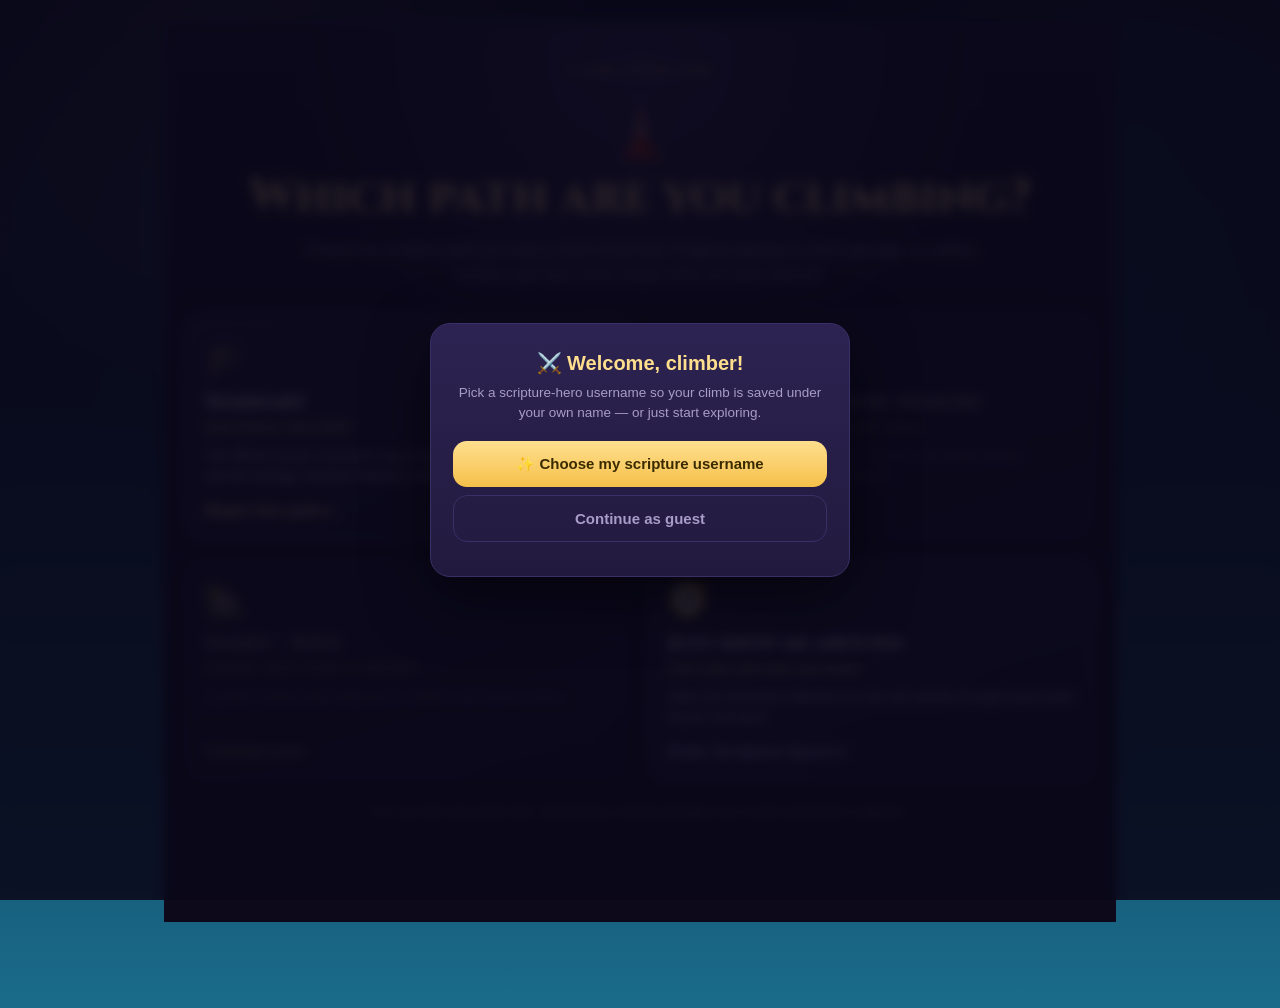
==== index.html @ 83ddb4b4 "T11: ship custom passages and endlessly growing personal towers Custom content had placeholder state" ====
<!DOCTYPE html>
<html lang="en">
<head>
<meta charset="UTF-8">
<meta name="viewport" content="width=device-width, initial-scale=1.0">
<title>Line Upon Line — Scripture Quest</title>
<link rel="preconnect" href="https://fonts.googleapis.com">
<link rel="preconnect" href="https://fonts.gstatic.com" crossorigin>
<link href="https://fonts.googleapis.com/css2?family=Cinzel:wght@600;700;800&display=swap" rel="stylesheet">
<link rel="stylesheet" href="css/01-base.css">
<link rel="stylesheet" href="css/02-towers.css">
<link rel="stylesheet" href="css/03-ceremony.css">
<link rel="stylesheet" href="css/04-pages.css">
<link rel="stylesheet" href="css/05-arena.css">
<link rel="stylesheet" href="css/06-ui-v2.css">
<link rel="stylesheet" href="css/07-arena-v2.css">
<link rel="stylesheet" href="css/08-responsive.css">
<link rel="stylesheet" href="css/09-content.css">
<link rel="stylesheet" href="css/10-custom.css">
</head>
<body>
<div class="wrap" id="app"></div>
<div class="toast" id="toast"></div>
<div class="cer" id="ceremony"></div>
<div class="cer" id="proveIt"></div>
<div class="cer" id="recallCheck"></div>
<div class="cer relic-pop" id="relicPop"></div>
<div class="cer relic-pop" id="achvPop"></div>
<div class="cer relic-pop" id="sharePop"></div>

<!-- ===========================================================
     Classic <script> tags, in dependency order. NOT ES modules:
     type="module" is CORS-blocked over file://, and this app must
     keep working when someone unzips it and double-clicks
     index.html. Revisit when it is served over HTTP (T15).

     The order below is the order this code appeared in the old
     single-file build, and it is load-bearing: 03-state.js runs
     its migrations at load, 24-boot.js calls render(). Do not
     reorder these tags without reading ROADMAP.md §7.

     Tier 00 is "depends on nothing". Within it, 00-namespace
     must still come first — the other two register onto SQ.
     =========================================================== -->
<script src="js/00-namespace.js"></script>
<script src="js/00-html.js"></script>
<script src="js/00-config.js"></script>
<script src="js/00-content.js"></script>
<script src="js/00-tower-geometry.js"></script>
<script src="js/00-custom.js"></script>
<script src="js/00-tokenize.js"></script>
<script src="js/00-verify.js"></script>
<script src="js/00-recall.js"></script>
<script src="js/00-phrases.js"></script>
<script src="data/passages.js"></script>
<script src="data/articles-of-faith.js"></script>
<script src="data/doctrinal-mastery.js"></script>
<script src="data/text-sources.js"></script>
<script src="data/text-sources-t10.js"></script>
<script src="js/01-catalog.js"></script>
<script src="js/02-relics-data.js"></script>
<script src="js/03-state.js"></script>
<script src="js/04-review.js"></script>
<script src="js/05-relics.js"></script>
<script src="js/06-helpers.js"></script>
<script src="js/07-sfx.js"></script>
<script src="js/08-fx.js"></script>
<script src="js/09-checkin.js"></script>
<script src="js/10-achievements.js"></script>
<script src="js/11-share.js"></script>
<script src="js/12-ceremony.js"></script>
<script src="js/13-shelf.js"></script>
<script src="js/14-arena.js"></script>
<script src="js/15-arena-views.js"></script>
<script src="js/16-shell.js"></script>
<script src="js/17-today.js"></script>
<script src="js/18-towers.js"></script>
<script src="js/19-library.js"></script>
<script src="js/20-text.js"></script>
<script src="js/21-highlight.js"></script>
<script src="js/22-study.js"></script>
<script src="js/23-proveit.js"></script>
<script src="js/24-custom.js"></script>
<script src="js/24-boot.js"></script>
<script src="js/25-bridge.js"></script>
<script src="js/26-recall-check.js"></script>
</body>
</html>
---- css/01-base.css ----
/* 01-base.css — tokens, reset, app shell, buttons, cards, generic components
   Verbatim from index.html lines 11-832 (T2). Order is load-bearing: the
   cascade depends on these files staying in numeric order. */

  :root{
    --indigo:#1a6b8a;
    --indigo-d:#155f7a;
    --violet:#0e7490;
    --deep:#070d1f;
    --bg:#0b2d42;
    --panel:#ffffff;
    --panel-soft:#f8fbff;
    --ink:#1e293b;
    --muted:#64748b;
    --line:#e2e8f0;
    --line-2:#bfd5df;
    --gold:#f4b942;
    --gold-2:#d97706;
    --green:#16a34a;
    --green-bg:#e7f6ec;
    --red:#dc2626;
    --red-bg:#fdeaea;
    --aqua:#22d3ee;
    --teal:#34d399;
    --shadow:0 10px 26px rgba(11,45,66,.13);
    --shadow-sm:0 2px 10px rgba(11,45,66,.07);
    --font:-apple-system,BlinkMacSystemFont,"Segoe UI",Roboto,Helvetica,Arial,sans-serif;
  }

  *{box-sizing:border-box;}
  .sr-only{
    position:absolute; width:1px; height:1px; padding:0; margin:-1px;
    overflow:hidden; clip:rect(0,0,0,0); white-space:nowrap; border:0;
  }
  html{margin:0;padding:0;-webkit-text-size-adjust:100%;}
  body{
    margin:0;
    padding:0;
    min-height:100vh;
    color:var(--ink);
    font-family:var(--font);
    line-height:1.35;
    background:linear-gradient(180deg,#070d1f 0%,#0b2d42 38%,#134e6b 70%,#1a6b8a 100%);
    overflow-x:hidden;
    -webkit-tap-highlight-color:transparent;
  }
  body::before{
    content:"";
    position:fixed;
    inset:0;
    pointer-events:none;
    z-index:-2;
    background:
      radial-gradient(circle at 18% 8%, rgba(255,255,255,.14), transparent 28%),
      radial-gradient(circle at 88% 16%, rgba(34,211,238,.14), transparent 25%),
      radial-gradient(circle at 48% 100%, rgba(244,185,66,.10), transparent 35%);
  }
  body::after{
    content:"";
    position:fixed;
    inset:0;
    pointer-events:none;
    z-index:-1;
    opacity:.12;
    background-image:
      linear-gradient(rgba(255,255,255,.30) 1px, transparent 1px),
      linear-gradient(90deg, rgba(255,255,255,.22) 1px, transparent 1px);
    background-size:34px 34px;
    mask-image:radial-gradient(circle at 50% 35%, #000, transparent 78%);
  }
  ::selection{background:var(--gold); color:#111827;}
  a{color:inherit;}

  .wrap{
    width:min(640px,100%);
    margin:0 auto;
    padding:14px 14px calc(86px + env(safe-area-inset-bottom,0px));
    position:relative;
  }

  header.top{
    position:relative;
    overflow:hidden;
    margin:0 0 12px;
    padding:18px 18px 16px;
    border:1px solid rgba(94,234,212,.26);
    border-radius:24px;
    color:#fff;
    background:
      radial-gradient(circle at 84% 8%, rgba(52,211,153,.24), transparent 34%),
      radial-gradient(circle at 12% 100%, rgba(244,185,66,.17), transparent 35%),
      linear-gradient(145deg, rgba(16,32,57,.98), rgba(7,13,31,.98));
    box-shadow:0 14px 34px rgba(0,5,20,.38);
  }
  header.top::after{
    content:"";
    position:absolute;
    right:-34px;
    bottom:-64px;
    width:170px;
    height:170px;
    border-radius:50%;
    border:24px solid rgba(255,255,255,.035);
  }
  header.top .brand{
    position:relative;
    z-index:1;
    display:flex;
    flex-direction:column;
    align-items:center;
    text-align:center;
    min-width:0;
  }
  header.top .brand small{
    color:var(--gold);
    font-size:10px;
    font-weight:950;
    letter-spacing:.16em;
    text-transform:uppercase;
  }
  header.top h1{
    margin:3px 0 0;
    color:#fff;
    font-size:clamp(30px,8vw,44px);
    line-height:1.02;
    font-weight:950;
    letter-spacing:-.03em;
    text-wrap:balance;
  }
  header.top h1::after{
    content:"Memorize, recite, and seal each verse.";
    display:block;
    max-width:400px;
    margin:7px auto 0;
    color:#aabbd8;
    font-size:12.5px;
    line-height:1.35;
    font-weight:700;
    letter-spacing:0;
  }

  .stats{
    position:relative;
    z-index:1;
    display:grid;
    grid-template-columns:repeat(3,1fr);
    gap:7px;
    margin-top:13px;
  }
  .stat{
    min-width:0;
    text-align:center;
    color:#eaf4ff;
    background:rgba(255,255,255,.075);
    border:1px solid rgba(255,255,255,.12);
    border-radius:999px;
    padding:7px 8px;
  }
  .stat .n{
    color:#fff;
    font-size:20px;
    line-height:1;
    font-weight:950;
    white-space:nowrap;
  }
  .stat .l{
    margin-top:3px;
    color:#aabbd8;
    font-size:9px;
    font-weight:900;
    line-height:1.05;
    text-transform:uppercase;
    letter-spacing:.08em;
    white-space:nowrap;
  }

  nav.tabs{
    display:flex;
    gap:8px;
    width:100%;
    margin:10px 0 14px;
    padding:6px;
    border-radius:18px;
    background:rgba(255,255,255,.94);
    border:1px solid rgba(255,255,255,.55);
    box-shadow:var(--shadow-sm);
  }
  nav.tabs button{
    appearance:none;
    border:0;
    flex:1;
    min-height:42px;
    padding:9px 12px;
    border-radius:14px;
    background:transparent;
    color:var(--muted);
    font-family:var(--font);
    font-size:14px;
    font-weight:900;
    cursor:pointer;
    transition:transform .08s, box-shadow .15s, background .15s;
  }
  nav.tabs button.active{
    color:#fff;
    background:linear-gradient(135deg,var(--indigo),var(--violet));
    box-shadow:0 4px 0 var(--indigo-d);
  }
  nav.tabs button:active{transform:translateY(2px);}

  .campaign-group{
    margin:0 0 16px;
    padding:12px;
    border-radius:22px;
    background:rgba(255,255,255,.94);
    border:1px solid rgba(255,255,255,.55);
    box-shadow:var(--shadow-sm);
  }
  .campaign-group h2{
    display:flex;
    align-items:center;
    gap:8px;
    margin:0 0 9px;
    color:var(--indigo-d);
    font-size:12px;
    font-weight:950;
    line-height:1.1;
    letter-spacing:.09em;
    text-transform:uppercase;
  }
  .campaign-group h2::before{
    content:"✦";
    color:var(--gold-2);
    font-size:14px;
  }
  .verse-grid{
    display:grid;
    grid-template-columns:repeat(auto-fill,minmax(220px,1fr));
    gap:9px;
  }
  .card{
    --level-color:#f97316;
    --level-color-soft:rgba(249,115,22,.16);
    position:relative;
    overflow:hidden;
    padding:13px 14px;
    min-height:96px;
    cursor:pointer;
    border:2.5px solid var(--level-color);
    border-radius:16px;
    background:
      linear-gradient(180deg,rgba(255,255,255,.98),rgba(255,255,255,.93)),
      radial-gradient(circle at 100% 100%,var(--level-color-soft),transparent 54%);
    box-shadow:0 2px 0 rgba(11,45,66,.05), 0 0 0 4px var(--level-color-soft);
    transition:transform .12s, border-color .12s, background .12s, box-shadow .12s;
  }
  .card.level-0,.study.level-0{--level-color:#f97316;--level-color-soft:rgba(249,115,22,.17);} /* Easy */
  .card.level-1,.study.level-1{--level-color:#facc15;--level-color-soft:rgba(250,204,21,.2);} /* Medium */
  .card.level-2,.study.level-2{--level-color:#a3e635;--level-color-soft:rgba(163,230,53,.19);} /* Hard */
  .card.level-3,.study.level-3{--level-color:#22c55e;--level-color-soft:rgba(34,197,94,.18);} /* Challenge */
  .card.level-4,.study.level-4{--level-color:#14b8a6;--level-color-soft:rgba(20,184,166,.19);} /* Impossible */
  .card.sealed-card{
    --level-color:#22d3ee;
    --level-color-soft:rgba(34,211,238,.22);
    border-color:rgba(125,249,255,.95);
    background:
      linear-gradient(120deg,rgba(255,255,255,.98) 0%,rgba(236,254,255,.98) 33%,rgba(255,255,255,.98) 47%,rgba(224,242,254,.97) 68%,rgba(255,255,255,.98) 100%);
    box-shadow:0 0 0 4px rgba(34,211,238,.15), 0 12px 28px rgba(8,145,178,.18), inset 0 0 18px rgba(255,255,255,.7);
  }
  .card::after{
    content:"";
    position:absolute;
    inset:auto -36px -46px auto;
    width:110px;
    height:110px;
    border-radius:50%;
    background:var(--level-color-soft);
  }
  .card.sealed-card::before{
    content:"";
    position:absolute;
    inset:-55% -80%;
    background:linear-gradient(115deg,transparent 42%,rgba(255,255,255,.78) 50%,transparent 58%);
    transform:translateX(-25%) rotate(8deg);
    pointer-events:none;
    animation:shineSweep 3.8s ease-in-out infinite;
    z-index:1;
  }
  @keyframes shineSweep{
    0%,55%{transform:translateX(-35%) rotate(8deg); opacity:0;}
    65%{opacity:1;}
    100%{transform:translateX(35%) rotate(8deg); opacity:0;}
  }
  .card:hover{
    transform:translateY(-2px);
    border-color:var(--level-color);
    box-shadow:0 8px 22px rgba(11,45,66,.13), 0 0 0 5px var(--level-color-soft);
  }
  .card .ref{
    position:relative;
    z-index:1;
    color:var(--ink);
    font-size:16px;
    line-height:1.12;
    font-weight:950;
    padding-right:56px;
    overflow-wrap:anywhere;
  }
  .card .theme{
    position:relative;
    z-index:1;
    margin-top:4px;
    color:var(--muted);
    font-size:12.5px;
    line-height:1.3;
    font-weight:700;
    overflow-wrap:anywhere;
  }
  .card .stage-row{
    position:relative;
    z-index:1;
    display:flex;
    gap:4px;
    margin-top:12px;
  }
  .pip{
    flex:1;
    min-width:12px;
    height:6px;
    border-radius:999px;
    background:#eef1f6;
    border:1px solid #dbe6ec;
  }
  .pip.done{background:linear-gradient(90deg,var(--level-color),color-mix(in srgb,var(--level-color) 72%,#fff)); border-color:var(--level-color); box-shadow:0 0 8px var(--level-color-soft);}
  .pip.sealed{background:linear-gradient(90deg,#67e8f9,#e0f2fe,#22d3ee); border-color:rgba(34,211,238,.75); box-shadow:0 0 10px rgba(34,211,238,.25);}
  .difficulty-badge{
    position:absolute;
    top:12px;
    right:14px;
    z-index:3;
    display:grid;
    place-items:center;
    width:34px;
    height:34px;
    border-radius:999px;
    font-size:24px;
    background:rgba(255,255,255,.76);
    border:1px solid rgba(255,255,255,.85);
    box-shadow:0 5px 14px rgba(11,45,66,.12), inset 0 1px 0 rgba(255,255,255,.75);
  }

  .popular-bookmark{
    position:absolute;
    top:-2px;
    left:14px;
    z-index:4;
    width:28px;
    height:38px;
    display:flex;
    align-items:flex-start;
    justify-content:center;
    padding-top:6px;
    font-size:16px;
    line-height:1;
    color:#3a2205;
    background:linear-gradient(180deg,#fde68a 0%,#f59e0b 92%);
    border:1px solid rgba(180,83,9,.34);
    border-top:0;
    border-radius:0 0 8px 8px;
    box-shadow:0 5px 10px rgba(180,83,9,.18), inset 0 1px 0 rgba(255,255,255,.65);
  }
  .popular-bookmark::after{
    content:"";
    position:absolute;
    left:50%;
    bottom:-1px;
    transform:translateX(-50%);
    width:0;
    height:0;
    border-left:7px solid transparent;
    border-right:7px solid transparent;
    border-bottom:7px solid rgba(255,255,255,.96);
  }
  .card.popular-card .ref{padding-left:34px;}
  .card.popular-card .theme{padding-left:34px;}
  .study-popular{
    display:inline-flex;
    align-items:center;
    gap:7px;
    width:max-content;
    max-width:100%;
    margin:2px 0 0;
    padding:7px 10px;
    border-radius:999px;
    color:#78350f;
    background:linear-gradient(180deg,#fffbeb,#fde68a);
    border:1px solid rgba(245,158,11,.45);
    box-shadow:0 3px 0 rgba(180,83,9,.24);
    font-size:11px;
    font-weight:950;
    line-height:1;
    letter-spacing:.04em;
    text-transform:uppercase;
  }
  .legend-row{
    display:flex;
    flex-wrap:wrap;
    gap:8px;
    align-items:center;
    justify-content:center;
    margin:-14px 0 18px;
  }
  .legend-pill{
    display:inline-flex;
    align-items:center;
    gap:7px;
    padding:7px 10px;
    border-radius:999px;
    background:rgba(255,255,255,.9);
    border:1px solid rgba(226,232,240,.95);
    box-shadow:0 2px 8px rgba(11,45,66,.07);
    color:var(--muted);
    font-size:11px;
    font-weight:900;
  }

  .filter-panel{
    margin:-5px 0 14px;
    padding:10px;
    border-radius:20px;
    background:rgba(255,255,255,.94);
    border:1px solid rgba(255,255,255,.6);
    box-shadow:var(--shadow-sm);
  }
  .filter-title{
    display:flex;
    align-items:center;
    justify-content:space-between;
    gap:10px;
    margin:0 0 8px;
    color:var(--indigo-d);
    font-size:12px;
    font-weight:950;
    letter-spacing:.08em;
    text-transform:uppercase;
  }
  .filter-title .count{
    color:var(--muted);
    font-size:11px;
    font-weight:900;
    letter-spacing:0;
    text-transform:none;
  }
  .filter-chips{
    display:flex;
    flex-wrap:wrap;
    gap:7px;
  }
  .filter-chip{
    appearance:none;
    border:1px solid #dbe6ec;
    border-radius:999px;
    background:#f5f9fb;
    color:#64748b;
    min-height:34px;
    padding:7px 10px;
    box-shadow:0 2px 0 #e3edf3;
    font-family:var(--font);
    font-size:12px;
    font-weight:950;
    cursor:pointer;
    transition:transform .08s, box-shadow .15s, background .15s;
  }
  .filter-chip.active{
    color:#3a2205;
    border-color:#facc15;
    background:linear-gradient(180deg,#fef3c7,#fbbf24);
    box-shadow:0 3px 0 #b45309;
  }
  .filter-chip:active{transform:translateY(2px);}
  .getting-started-note{
    margin:0 0 10px;
    padding:11px 12px;
    border-radius:16px;
    color:#075985;
    background:linear-gradient(180deg,#ecfeff,#f8fbff);
    border:1px solid rgba(34,211,238,.35);
    box-shadow:0 2px 8px rgba(11,45,66,.06);
    font-size:12.5px;
    font-weight:850;
    line-height:1.35;
  }

  .sealed-card .difficulty-badge{
    background:linear-gradient(135deg,#fff7ed,#e0f2fe 52%,#ffffff);
    box-shadow:0 0 16px rgba(34,211,238,.35), inset 0 1px 0 rgba(255,255,255,.95);
  }
  .card .seal-tag{
    position:relative;
    z-index:2;
    display:inline-flex;
    width:max-content;
    margin-top:9px;
    padding:4px 8px;
    color:#075985;
    background:linear-gradient(90deg,#ecfeff,#ffffff,#cffafe);
    border:1px solid rgba(34,211,238,.65);
    border-radius:999px;
    font-size:9px;
    font-weight:950;
    line-height:1;
    letter-spacing:.08em;
    text-transform:uppercase;
    box-shadow:0 0 12px rgba(34,211,238,.2);
  }

  .study{
    --level-color:#f97316;
    --level-color-soft:rgba(249,115,22,.16);
    position:relative;
    overflow:hidden;
    padding:14px;
    border-radius:22px;
    background:
      linear-gradient(180deg,rgba(255,255,255,.97),rgba(248,251,255,.96)),
      radial-gradient(circle at 100% 0%,var(--level-color-soft),transparent 48%);
    border:2.5px solid var(--level-color);
    box-shadow:var(--shadow), 0 0 0 5px var(--level-color-soft);
  }
  .study::before{
    content:"";
    position:absolute;
    inset:0;
    pointer-events:none;
    background:
      radial-gradient(circle at 90% 0%, rgba(34,211,238,.12), transparent 34%),
      radial-gradient(circle at 0% 100%, rgba(244,185,66,.10), transparent 32%);
  }
  .study > *{position:relative; z-index:1;}
  .study-head{
    display:flex;
    flex-direction:column;
    gap:7px;
    align-items:flex-start;
    margin-bottom:10px;
  }
  .study-head .ref{
    color:#fff;
    background:linear-gradient(135deg,var(--indigo),var(--violet));
    border-radius:16px;
    padding:10px 13px;
    box-shadow:0 4px 0 var(--indigo-d);
    font-size:22px;
    font-weight:950;
    line-height:1.05;
    overflow-wrap:anywhere;
    max-width:100%;
  }
  .study-head .theme{
    width:100%;
    color:var(--muted);
    background:#f1f7fa;
    border:1px solid #dbeaf0;
    border-radius:14px;
    padding:8px 10px;
    font-size:12.5px;
    font-weight:800;
    line-height:1.32;
    overflow-wrap:anywhere;
  }
  .stage-label{
    width:max-content;
    max-width:100%;
    margin:12px auto 10px;
    padding:7px 12px;
    color:#3a2205;
    background:linear-gradient(180deg,#fbbf24,#f59e0b);
    border-radius:999px;
    box-shadow:0 3px 0 #b45309;
    font-size:10px;
    font-weight:950;
    line-height:1;
    letter-spacing:.12em;
    text-align:center;
    text-transform:uppercase;
    overflow-wrap:anywhere;
    display:flex;
    align-items:center;
    justify-content:center;
    gap:7px;
  }
  .stage-label .emoji{
    font-size:17px;
    line-height:1;
    filter:drop-shadow(0 1px 0 rgba(255,255,255,.55));
  }
  .difficulty-strip{
    display:grid;
    grid-template-columns:repeat(5,1fr);
    gap:5px;
    margin:0 0 12px;
  }
  .difficulty-chip{
    display:flex;
    align-items:center;
    justify-content:center;
    gap:4px;
    min-width:0;
    padding:5px 4px;
    border:1px solid #dbe6ec;
    border-radius:999px;
    background:#f5f9fb;
    color:#7a8797;
    font-size:10px;
    font-weight:950;
    line-height:1;
    white-space:nowrap;
    box-shadow:0 2px 0 #e3edf3;
  }
  .difficulty-chip.current{
    color:#063548;
    background:linear-gradient(180deg,#d9f99d,#86efac);
    border-color:#86efac;
    box-shadow:0 3px 0 #16a34a;
  }
  .difficulty-chip.done{
    color:#5f3c00;
    background:linear-gradient(180deg,#fef3c7,#fde68a);
    border-color:#facc15;
  }
  .difficulty-chip .label{overflow:hidden;text-overflow:ellipsis;}
  .verse-text{
    display:block;
    width:100%;
    max-width:100%;
    min-height:158px;
    padding:20px 14px;
    color:var(--ink);
    background:linear-gradient(180deg,#fff,#f8fbff);
    border:2px solid var(--line);
    border-radius:18px;
    box-shadow:inset 0 1px 0 rgba(255,255,255,.85);
    font-size:clamp(19px,4.7vw,27px);
    font-weight:750;
    line-height:1.68;
    text-align:center;
    overflow-wrap:anywhere;
    word-break:normal;
    hyphens:auto;
  }
  .verse-text .w{
    display:inline;
    margin:0 2px;
    cursor:pointer;
    border-bottom:1px solid transparent;
    overflow-wrap:anywhere;
  }
  .verse-text .w.blank{
    color:transparent;
    background:linear-gradient(90deg,#bfd5df,#dcecf2);
    border-radius:5px;
    padding:0 .14em;
    user-select:none;
    box-decoration-break:clone;
    -webkit-box-decoration-break:clone;
  }
  .verse-text .w.blank:hover{background:linear-gradient(90deg,var(--gold),#fde68a);}
  .verse-text .w.letter{color:var(--indigo-d); font-weight:950; letter-spacing:.04em;}
  .verse-text .w.revealed{color:var(--red); font-weight:950;}
  .verse-text .w.hlc{
    color:#171717;
    border-radius:5px; padding:0 .14em; box-decoration-break:clone; -webkit-box-decoration-break:clone;
  }
  .verse-text.hl-off .w.hlc{ background:transparent !important; }
  .verse-text sup.vnum{
    font-size:.55em; font-weight:900; color:var(--indigo-d); margin-right:1px; opacity:.75;
  }
  .hl-toolbar{display:flex; flex-wrap:wrap; justify-content:center; gap:8px; margin-top:10px;}
  .hl-toggle.active{background:linear-gradient(180deg,#fde68a,#fbbf24); border-color:#d97706; color:#7c2d12;}
  .hl-hint{margin-top:6px; text-align:center; font-size:11px; font-weight:800; color:var(--muted);}
  .hl-legend{display:flex;flex-wrap:wrap;justify-content:center;gap:6px;margin:8px auto 12px;max-width:560px;}
  .hl-key{display:inline-flex;align-items:center;gap:5px;padding:5px 8px;border-radius:999px;background:#fff;border:1px solid #e2e8f0;color:#475569;font-size:9.5px;font-weight:900;line-height:1;}
  .hl-swatch{width:12px;height:12px;border-radius:4px;border:1px solid rgba(30,41,59,.12);}
  .recite-peek{
    margin:10px auto 16px; max-width:420px; max-height:280px; overflow-y:auto;
    padding:14px 16px; border-radius:14px; text-align:left;
    background:rgba(255,255,255,.06); border:1px solid rgba(255,255,255,.14);
    font-family:Georgia,"Times New Roman",serif; font-size:14.5px; line-height:1.6; color:#f2eefc;
  }
  .recite-peek sup.vnum{font-size:.6em; font-weight:900; color:#fde68a; margin-right:1px; opacity:.85;}

  .stage-progress{
    display:flex;
    justify-content:center;
    gap:5px;
    width:100%;
    margin:14px 0 0;
  }
  .stage-dot{
    flex:1;
    max-width:72px;
    height:7px;
    border-radius:999px;
    background:#eef1f6;
    border:1px solid #dbe6ec;
  }
  .stage-dot.done{background:linear-gradient(90deg,var(--gold),#f59e0b); border-color:#facc15;}
  .stage-dot.current{background:linear-gradient(90deg,var(--teal),var(--aqua)); border-color:rgba(34,211,238,.65); box-shadow:0 0 10px rgba(34,211,238,.35);}

  .controls{
    display:grid;
    grid-template-columns:1fr 1fr;
    gap:8px;
    margin-top:14px;
  }
  button.btn{
    appearance:none;
    width:100%;
    min-height:48px;
    padding:12px 13px;
    border:0;
    border-radius:14px;
    background:#e0f2f7;
    color:var(--indigo-d);
    box-shadow:0 3px 0 #b8dce8;
    font-family:var(--font);
    font-size:14px;
    font-weight:900;
    line-height:1.1;
    cursor:pointer;
    transition:transform .08s, opacity .15s, box-shadow .15s, background .15s;
  }
  button.btn:active{transform:translateY(2px); box-shadow:0 1px 0 #b8dce8;}
  button.btn.primary{
    grid-column:1 / -1;
    color:#3a2205;
    background:linear-gradient(180deg,#fbbf24,#f59e0b);
    box-shadow:0 4px 0 #b45309;
  }
  button.btn.primary:active{box-shadow:0 2px 0 #b45309;}
  button.btn.ghost{
    color:var(--muted);
    background:#f1f5f9;
    box-shadow:0 3px 0 #d5dee8;
  }
  button.btn:disabled{opacity:.38; cursor:default; transform:none;}

  .nav-verse{
    display:flex;
    justify-content:space-between;
    gap:10px;
    margin-top:14px;
    color:var(--muted);
    font-size:13px;
    font-weight:850;
  }
  .nav-verse span{
    min-width:0;
    cursor:pointer;
    padding:9px 4px;
    overflow-wrap:anywhere;
  }
  .nav-verse span:hover{color:var(--indigo-d);}

  textarea.edit{
    width:100%;
    min-height:120px;
    margin-top:12px;
    resize:vertical;
    padding:12px;
    color:var(--ink);
    background:#fff;
    border:2px solid var(--line);
    border-radius:14px;
    font-family:var(--font);
    font-size:15px;
    font-weight:650;
    line-height:1.45;
  }
  .edit-row{display:flex; gap:8px; justify-content:flex-end; flex-wrap:wrap; margin-top:8px;}
  .empty{text-align:center; color:#cdddff; padding:40px 0; font-style:italic;}
  footer.hint{
    max-width:560px;
    margin:14px auto 0;
    padding:10px 12px;
    color:#cdddff;
    background:rgba(7,13,31,.42);
    border:1px solid rgba(255,255,255,.08);
    border-radius:16px;
    text-align:center;
    font-size:12px;
    font-weight:700;
    line-height:1.35;
  }

  @media (min-width:720px){
    .wrap{width:min(980px,100%); padding-top:22px;}
    header.top{display:flex; align-items:center; justify-content:space-between; gap:18px; padding:20px 22px;}
    header.top .brand{align-items:flex-start; text-align:left;}
    header.top h1::after{margin-left:0; margin-right:0;}
    .stats{width:330px; margin-top:0; flex-shrink:0;}
    .verse-grid{grid-template-columns:repeat(auto-fill,minmax(240px,1fr));}
    .study{padding:20px;}
    .study-head{flex-direction:row; align-items:center; justify-content:space-between;}
    .study-head .theme{width:auto; text-align:right; max-width:52%;}
    .controls{display:flex; justify-content:center; flex-wrap:wrap;}
    button.btn{width:auto; min-width:138px;}
    button.btn.primary{grid-column:auto; min-width:230px;}
  }

  @media (max-width:430px){
    .wrap{padding-left:10px; padding-right:10px;}
    header.top{border-radius:21px; padding:17px 14px 15px;}
    .stat{padding-left:5px; padding-right:5px;}
    .stat .n{font-size:18px;}
    .stat .l{font-size:8px; letter-spacing:.05em;}
    .campaign-group{padding:10px;}
    .verse-grid{grid-template-columns:1fr;}
    .card .ref{padding-right:48px;}
    .difficulty-badge{top:10px; right:12px; width:32px; height:32px; font-size:22px;}
    .popular-bookmark{left:12px; width:26px; height:36px; font-size:15px;}
    .study{padding:12px; border-radius:20px;}
    .study-head .ref{font-size:20px;}
    .verse-text{min-height:130px; padding:17px 10px; line-height:1.62;}
    .controls{grid-template-columns:1fr;}
    button.btn.primary{grid-column:auto;}
  }
---- css/02-towers.css ----
/* 02-towers.css — towers, relics, today, review system; hero segue; relics on the tower
   Verbatim from index.html lines 833-1394 (T2). Order is load-bearing: the
   cascade depends on these files staying in numeric order. */
/* =========================================================
   NEW: towers, relics, today, review system
   ========================================================= */
  .display{font-family:"Cinzel",Georgia,serif; letter-spacing:.02em;}
  header.top h1{font-family:"Cinzel",Georgia,serif; letter-spacing:.01em;}
  nav.tabs button{font-size:13px; padding:9px 6px;}

  /* ---- relic component ---- */
  .relic{
    --rsz:72px; --trim:#b0763b; --trimglow:rgba(176,118,59,.4);
    position:relative;
    width:var(--rsz); height:var(--rsz);
    flex-shrink:0;
    border-radius:18%;
    background:
      radial-gradient(circle at 50% 38%, rgba(255,255,255,.10), rgba(255,255,255,0) 62%),
      linear-gradient(160deg, #0d2436, #071628);
    border:2px solid var(--trim);
    box-shadow:0 0 0 3px rgba(255,255,255,.04), inset 0 0 14px rgba(0,0,0,.5);
  }
  .rl-base,.rl-shard{position:absolute; inset:0; border-radius:inherit; overflow:hidden;}
  .rl-art{
    position:absolute; inset:0;
    display:grid; place-items:center;
  }
  .rl-emoji{font-size:calc(var(--rsz)*.56); line-height:1; filter:drop-shadow(0 2px 3px rgba(0,0,0,.45));}
  .rl-art img{width:88%; height:88%; object-fit:contain;}
  .relic .rl-art img{display:none;}                 /* emoji mode default */
  .relic.img-mode .rl-art img{display:block;}
  .relic.img-mode .rl-art .rl-emoji{display:none;}
  .relic.img-mode.no-img .rl-art img{display:none;}
  .relic.img-mode.no-img .rl-art .rl-emoji{display:inline;}
  .rl-base .rl-art{filter:brightness(0) opacity(.8);}          /* the silhouette */
  .rl-shard{opacity:0; transform:scale(1.12); transition:opacity .45s ease, transform .45s ease;}
  .rl-shard.on{opacity:1; transform:scale(1);}
  .rl-ring{
    position:absolute; inset:-5px;
    border-radius:22%;
    pointer-events:none;
    border:2px solid var(--trim);
    box-shadow:0 0 14px var(--trimglow), inset 0 0 10px var(--trimglow);
    opacity:.9;
  }
  .relic.proven:not(.sealed) .rl-base{filter:brightness(.4) drop-shadow(0 0 5px rgba(52,211,153,.7));}
  .relic.proven:not(.sealed) .rl-ring{
    border-color:#34d399;
    box-shadow:0 0 10px rgba(52,211,153,.55), inset 0 0 8px rgba(52,211,153,.28);
    animation:provenGlow 2.4s ease-in-out infinite;
  }
  @keyframes provenGlow{
    0%,100%{box-shadow:0 0 10px rgba(52,211,153,.5), inset 0 0 8px rgba(52,211,153,.25);}
    50%{box-shadow:0 0 17px rgba(52,211,153,.8), inset 0 0 12px rgba(52,211,153,.4);}
  }
  .relic.cond-radiant .rl-ring{border-color:#7df9ff; box-shadow:0 0 16px rgba(34,211,238,.55), inset 0 0 10px rgba(34,211,238,.3);}
  .relic.cond-eternal .rl-ring{
    border-color:#2fd4c0;
    box-shadow:0 0 10px rgba(47,212,192,.7), 0 0 22px rgba(244,185,66,.5), inset 0 0 12px rgba(47,212,192,.35);
    animation:eternalPulse 2.6s ease-in-out infinite;
  }
  @keyframes eternalPulse{
    0%,100%{box-shadow:0 0 10px rgba(47,212,192,.7), 0 0 22px rgba(244,185,66,.45), inset 0 0 12px rgba(47,212,192,.35);}
    50%{box-shadow:0 0 18px rgba(244,185,66,.75), 0 0 30px rgba(47,212,192,.5), inset 0 0 16px rgba(244,185,66,.35);}
  }
  .relic.cond-dimming .rl-base,.relic.cond-dimming .rl-shard{filter:saturate(.72) brightness(.9);}
  .relic.cond-fading .rl-base,.relic.cond-fading .rl-shard{filter:saturate(.35) brightness(.76);}
  .relic.cond-fading .rl-ring{opacity:.35; box-shadow:none;}
  .relic.cond-cracked .rl-base,.relic.cond-cracked .rl-shard{filter:grayscale(.95) brightness(.58);}
  .relic.cond-cracked .rl-ring{opacity:.2; box-shadow:none;}
  .relic.cond-cracked::after{
    content:""; position:absolute; inset:0; border-radius:inherit; pointer-events:none;
    background:
      linear-gradient(63deg, transparent 47.6%, rgba(10,20,30,.85) 48.4%, rgba(200,220,235,.35) 49%, transparent 50%),
      linear-gradient(-38deg, transparent 61.6%, rgba(10,20,30,.8) 62.4%, rgba(200,220,235,.3) 63%, transparent 64%);
  }

  .cond-badge{
    display:inline-flex; align-items:center; gap:5px;
    padding:4px 9px; border-radius:999px;
    font-size:9.5px; font-weight:950; letter-spacing:.08em; text-transform:uppercase; line-height:1;
    border:1px solid transparent;
  }
  .cond-badge.cond-radiant{color:#075985; background:linear-gradient(90deg,#ecfeff,#cffafe); border-color:rgba(34,211,238,.6);}
  .cond-badge.cond-eternal{color:#064e3b; background:linear-gradient(90deg,#d1faf3,#fef3c7); border-color:rgba(47,212,192,.7);}
  .cond-badge.cond-dimming{color:#713f12; background:#fef9c3; border-color:#fde047;}
  .cond-badge.cond-fading{color:#7c2d12; background:#ffedd5; border-color:#fdba74;}
  .cond-badge.cond-cracked{color:#7f1d1d; background:#fee2e2; border-color:#fca5a5;}

  /* ---- chest svg ---- */
  .chest{width:100%; height:100%; display:block;}
  .fl-chest-wrap{
    position:relative; width:64px; height:64px; flex-shrink:0;
    display:grid; place-items:center;
    border-radius:16px;
    background:linear-gradient(160deg,#0d2436,#071628);
    border:2px solid rgba(148,180,200,.25);
    box-shadow:inset 0 0 12px rgba(0,0,0,.5);
  }
  .fl-chest-wrap svg{width:44px; height:38px;}
  .chest-open-badge{
    position:absolute; right:-6px; bottom:-6px; width:24px; height:22px;
    filter:drop-shadow(0 2px 3px rgba(0,0,0,.4));
  }

  /* ---- home / today ---- */
  .dq-back{
    margin-top:8px; padding:5px 11px;
    display:inline-block; cursor:pointer;
    color:#9db4d6; background:rgba(255,255,255,.07);
    border:1px solid rgba(255,255,255,.15); border-radius:999px;
    font-size:11px; font-weight:900;
  }
  .dq-back:hover{color:#fff;}
  .rank-chip{
    display:inline-flex; align-items:center; gap:7px;
    margin-top:9px; padding:6px 12px; border-radius:999px;
    color:#fde68a; background:rgba(244,185,66,.12);
    border:1px solid rgba(244,185,66,.4);
    font-size:11px; font-weight:950; letter-spacing:.1em; text-transform:uppercase;
  }
  .home-card{
    position:relative; overflow:hidden;
    margin:0 0 14px; padding:14px;
    border-radius:22px;
    background:rgba(255,255,255,.95);
    border:1px solid rgba(255,255,255,.55);
    box-shadow:var(--shadow-sm);
  }
  .home-card h3{
    display:flex; align-items:center; gap:8px;
    margin:0 0 10px;
    color:var(--indigo-d); font-size:12px; font-weight:950;
    letter-spacing:.09em; text-transform:uppercase;
  }
  .home-card h3 .spark{color:var(--gold-2);}
  .quest-row{display:flex; gap:12px; align-items:center;}
  .quest-info{min-width:0; flex:1;}
  .quest-info .qref{font-size:18px; font-weight:950; color:var(--ink); line-height:1.15; overflow-wrap:anywhere;}
  .quest-info .qname{margin-top:2px; font-family:"Cinzel",Georgia,serif; font-size:13px; font-weight:700; color:#8a6a1f; overflow-wrap:anywhere;}
  .quest-info .qmeta{margin-top:4px; color:var(--muted); font-size:11.5px; font-weight:800;}
  .quest-cta{margin-top:12px;}
  .shard-pips{display:flex; gap:4px; margin-top:7px;}
  .shard-pip{width:16px; height:7px; border-radius:999px; background:#e8eef4; border:1px solid #d5e2ea;}
  .shard-pip.on{background:linear-gradient(90deg,var(--gold),#f59e0b); border-color:#f4b942; box-shadow:0 0 7px rgba(244,185,66,.4);}

  .review-item{
    display:flex; align-items:center; gap:11px;
    padding:9px; margin-bottom:8px;
    border-radius:16px; cursor:pointer;
    background:#f8fbff; border:1.5px solid #e2ecf2;
    transition:transform .1s, border-color .12s;
  }
  .review-item:last-child{margin-bottom:0;}
  .review-item:hover{transform:translateY(-1px); border-color:var(--aqua);}
  .review-item .ri-info{flex:1; min-width:0;}
  .review-item .ri-ref{font-size:14px; font-weight:950; color:var(--ink); overflow-wrap:anywhere;}
  .review-item .ri-name{font-size:11px; font-weight:800; color:var(--muted); margin-top:1px; overflow-wrap:anywhere;}
  .review-item .ri-go{color:var(--indigo-d); font-size:12px; font-weight:950; white-space:nowrap;}
  .all-lit{
    padding:12px; border-radius:16px; text-align:center;
    color:#075985; font-size:13px; font-weight:850;
    background:linear-gradient(180deg,#ecfeff,#f0fdfa); border:1px solid rgba(34,211,238,.35);
  }

  .tower-strip{display:grid; grid-template-columns:repeat(2,1fr); gap:9px;}
  .tstrip{
    position:relative; overflow:hidden;
    display:flex; gap:10px; align-items:center;
    padding:10px; border-radius:16px; cursor:pointer;
    background:#f8fbff; border:1.5px solid #e2ecf2;
    transition:transform .1s, border-color .12s;
  }
  .tstrip:hover{transform:translateY(-1px); border-color:var(--thue,#22d3ee);}
  .tstrip .ts-info{flex:1; min-width:0; padding-right:64px;}
  .tstrip .ts-name{font-family:"Cinzel",Georgia,serif; font-size:14px; font-weight:800; color:var(--ink); line-height:1.15; overflow-wrap:anywhere;}
  .tstrip .ts-count{font-size:10.5px; font-weight:900; color:var(--muted); margin-top:2px;}
  .ts-bar{height:6px; margin-top:5px; border-radius:999px; background:#e8eef4; overflow:hidden;}
  .ts-bar i{display:block; height:100%; border-radius:999px; background:linear-gradient(90deg,var(--thue,#22d3ee),#f4b942);}
  .ts-preview{
    position:absolute; right:6px; top:6px; bottom:6px; width:58px;
    border-radius:12px; overflow:hidden; pointer-events:none;
  }
  .ts-preview img{
    width:100%; height:100%; object-fit:cover; object-position:bottom center;
    -webkit-mask-image:linear-gradient(to bottom, transparent 0, #000 18px);
    mask-image:linear-gradient(to bottom, transparent 0, #000 18px);
  }
  .ts-preview.full img{
    object-fit:contain; object-position:bottom center;
    -webkit-mask-image:none; mask-image:none;
  }

  .hero-start{
    position:relative; overflow:hidden;
    margin:0 0 14px; padding:26px 18px 22px;
    text-align:center; color:#fff;
    border-radius:24px; border:1px solid rgba(94,234,212,.3);
    background:
      radial-gradient(circle at 50% -20%, rgba(34,211,238,.28), transparent 55%),
      radial-gradient(circle at 85% 110%, rgba(244,185,66,.2), transparent 45%),
      linear-gradient(160deg, rgba(13,33,56,.98), rgba(7,13,31,.99));
    box-shadow:0 14px 34px rgba(0,5,20,.4);
  }
  .hero-start h2{
    margin:0 0 10px; font-family:"Cinzel",Georgia,serif;
    font-size:clamp(22px,6vw,32px); font-weight:800; line-height:1.15; letter-spacing:.02em;
  }
  .hero-start p{margin:0 auto 16px; max-width:430px; color:#b9c9e2; font-size:13.5px; font-weight:700; line-height:1.5;}
  .hero-steps{display:grid; grid-template-columns:repeat(3,1fr); gap:8px; max-width:460px; margin:0 auto 18px;}
  .hero-step{
    padding:10px 6px; border-radius:14px;
    background:rgba(255,255,255,.06); border:1px solid rgba(255,255,255,.12);
  }
  .hero-step .hs-icon{font-size:22px;}
  .hero-step .hs-t{margin-top:5px; font-size:10px; font-weight:950; letter-spacing:.08em; text-transform:uppercase; color:#fde68a;}
  .hero-step .hs-d{margin-top:3px; font-size:10.5px; font-weight:700; color:#aabbd8; line-height:1.3;}

  /* ---- towers page ---- */
  .tower-grid{display:grid; grid-template-columns:repeat(2,1fr); gap:10px;}
  .tower-card{
    position:relative; overflow:hidden; cursor:pointer;
    padding:14px; border-radius:20px;
    color:#fff;
    border:1.5px solid rgba(255,255,255,.16);
    background:
      radial-gradient(circle at 80% 0%, var(--tsoft,rgba(34,211,238,.18)), transparent 55%),
      linear-gradient(160deg, rgba(14,32,54,.97), rgba(7,13,31,.98));
    box-shadow:0 10px 24px rgba(0,5,20,.35);
    transition:transform .12s, border-color .12s;
  }
  .tower-card:hover{transform:translateY(-2px); border-color:var(--thue,#22d3ee);}
  .tower-card .tc-name{margin-top:4px; font-family:"Cinzel",Georgia,serif; font-size:18.5px; font-weight:800; line-height:1.2; overflow-wrap:anywhere;}
  .tower-card .tc-vol{margin-top:2px; color:#93a7c4; font-size:10.5px; font-weight:900; letter-spacing:.06em; text-transform:uppercase;}
  .tower-card .tc-tag{margin-top:6px; color:#b9c9e2; font-size:11px; font-weight:700; line-height:1.35;}
  .tower-card .tc-stats{margin-top:10px; display:flex; gap:6px; flex-wrap:wrap;}
  .tc-pill{
    padding:4px 8px; border-radius:999px; font-size:10px; font-weight:950;
    background:rgba(255,255,255,.09); border:1px solid rgba(255,255,255,.14); color:#dbe7f7;
  }
  .tc-pill.warn{color:#fde68a; border-color:rgba(244,185,66,.45); background:rgba(244,185,66,.12);}
  .tc-preview{
    position:absolute; right:34px; top:10px; bottom:10px; width:104px;
    pointer-events:none;
  }
  .tc-preview img{
    width:100%; height:100%; object-fit:cover; object-position:bottom center;
    filter:drop-shadow(0 6px 12px rgba(0,5,20,.55));
    -webkit-mask-image:linear-gradient(to bottom, transparent 0, #000 26px);
    mask-image:linear-gradient(to bottom, transparent 0, #000 26px);
  }
  .tc-preview.full img{
    object-fit:contain; object-position:bottom center;
    -webkit-mask-image:none; mask-image:none;
  }
  .tower-card .tc-name, .tower-card .tc-tag, .tower-card .tc-vol{padding-right:112px;}
  .mini-tower{
    position:absolute; right:12px; top:12px;
    display:flex; flex-direction:column-reverse; gap:2px;
  }
  .mini-tower i{width:16px; height:7px; border-radius:3px; background:rgba(255,255,255,.1); border:1px solid rgba(255,255,255,.08);}
  .mini-tower i.f{background:linear-gradient(90deg,var(--thue,#22d3ee),#f4b942); border-color:transparent; box-shadow:0 0 6px var(--tsoft,rgba(34,211,238,.4));}

  .tower-head{
    position:relative; overflow:hidden;
    margin:0 0 12px; padding:16px;
    color:#fff; border-radius:22px;
    border:1px solid rgba(255,255,255,.16);
    background:
      radial-gradient(circle at 85% 0%, var(--tsoft,rgba(34,211,238,.2)), transparent 50%),
      linear-gradient(160deg, rgba(13,30,52,.98), rgba(7,13,31,.99));
    box-shadow:0 12px 28px rgba(0,5,20,.38);
  }
  .tower-head .th-back{color:#9db4d6; font-size:12px; font-weight:900; cursor:pointer; margin-bottom:8px; display:inline-block;}
  .tower-head .th-back:hover{color:#fff;}
  .tower-head .th-name{font-family:"Cinzel",Georgia,serif; font-size:clamp(20px,5.5vw,27px); font-weight:800; line-height:1.15;}
  .tower-head .th-vol{margin-top:2px; color:#93a7c4; font-size:11px; font-weight:900; letter-spacing:.07em; text-transform:uppercase;}
  .tower-head .th-stats{margin-top:10px; display:flex; gap:6px; flex-wrap:wrap;}
  .th-bar{height:9px; margin-top:11px; border-radius:999px; background:rgba(255,255,255,.1); overflow:hidden;}
  .th-bar i{display:block; height:100%; border-radius:999px; background:linear-gradient(90deg,var(--thue,#22d3ee),#f4b942);}

  .floors{display:flex; flex-direction:column; gap:8px;}
  .floor{
    display:flex; align-items:center; gap:12px;
    padding:10px 12px; cursor:pointer;
    border-radius:18px;
    background:rgba(255,255,255,.93);
    border:1.5px solid rgba(255,255,255,.6);
    box-shadow:var(--shadow-sm);
    transition:transform .1s, border-color .12s, box-shadow .12s;
  }
  .floor:hover{transform:translateY(-1px); border-color:var(--aqua);}
  .floor.lit{
    background:linear-gradient(120deg, rgba(255,255,255,.97), rgba(236,254,255,.96));
    border-color:rgba(125,249,255,.85);
    box-shadow:0 0 0 3px rgba(34,211,238,.12), var(--shadow-sm);
  }
  .floor.current{
    border-color:var(--gold);
    box-shadow:0 0 0 4px rgba(244,185,66,.22), var(--shadow-sm);
  }
  .fl-num{
    width:32px; flex-shrink:0; text-align:center;
    font-family:"Cinzel",Georgia,serif; font-size:15px; font-weight:800; color:#8fa6bd;
  }
  .floor.lit .fl-num{color:#0e7490;}
  .floor.current .fl-num{color:#b45309;}
  .fl-info{flex:1; min-width:0;}
  .fl-ref{font-size:14.5px; font-weight:950; color:var(--ink); line-height:1.15; overflow-wrap:anywhere;}
  .fl-name{margin-top:1px; font-family:"Cinzel",Georgia,serif; font-size:11px; font-weight:700; color:#8a6a1f; overflow-wrap:anywhere;}
  .fl-meta{margin-top:3px; display:flex; align-items:center; gap:6px; flex-wrap:wrap; color:var(--muted); font-size:10.5px; font-weight:850;}
  .fl-here{
    margin-left:auto; flex-shrink:0;
    padding:5px 9px; border-radius:999px;
    color:#3a2205; background:linear-gradient(180deg,#fbbf24,#f59e0b);
    box-shadow:0 2px 0 #b45309;
    font-size:9.5px; font-weight:950; letter-spacing:.06em; text-transform:uppercase; white-space:nowrap;
  }
  .fl-torch{font-size:13px;}
  .fl-chestimg{flex-shrink:0; display:grid; place-items:center;}
  .chest-img{display:block; object-fit:contain; filter:drop-shadow(0 3px 5px rgba(0,5,20,.35));}

  .next-floor{
    display:flex; gap:14px; align-items:flex-start;
    margin:0 0 10px; padding:14px;
    border-radius:22px;
    color:#fff;
    border:1.5px solid var(--thue,#22d3ee);
    background:
      radial-gradient(circle at 90% 0%, var(--tsoft,rgba(34,211,238,.2)), transparent 55%),
      linear-gradient(160deg, rgba(14,32,54,.97), rgba(7,13,31,.98));
    box-shadow:0 0 0 4px var(--tsoft,rgba(34,211,238,.15)), 0 12px 28px rgba(0,5,20,.38);
  }
  .nf-chest{flex-shrink:0; text-align:center;}
  .nf-chest .chest-img{margin:0 auto; animation:chestBob 2.8s ease-in-out infinite;}
  @keyframes chestBob{0%,100%{transform:translateY(0);}50%{transform:translateY(-4px);}}
  .nf-chest-label{
    margin-top:4px; padding:3px 9px; display:inline-block;
    color:#3a2205; background:linear-gradient(180deg,#fbbf24,#f59e0b);
    border-radius:999px; box-shadow:0 2px 0 #b45309;
    font-size:10px; font-weight:950; letter-spacing:.06em; text-transform:uppercase;
  }
  .nf-body{flex:1; min-width:0;}
  .nf-title{font-family:"Cinzel",Georgia,serif; font-size:16px; font-weight:800; line-height:1.2;}
  .nf-sub{margin-top:3px; color:#aabbd8; font-size:11.5px; font-weight:700; line-height:1.4;}
  .choice-grid{display:grid; grid-template-columns:repeat(3,1fr); gap:8px; margin-top:11px;}
  .choice-card{
    position:relative; cursor:pointer; text-align:center;
    padding:26px 8px 10px;
    border-radius:16px;
    background:rgba(255,255,255,.95);
    border:2px solid transparent;
    transition:transform .1s, border-color .12s, box-shadow .12s;
  }
  .choice-card:hover{transform:translateY(-2px); border-color:var(--gold); box-shadow:0 6px 16px rgba(0,5,20,.3);}
  .choice-card .relic{margin:0 auto 7px;}
  .cc-tag{
    position:absolute; top:-1px; left:50%; transform:translateX(-50%);
    white-space:nowrap;
    padding:4px 10px; border-radius:0 0 10px 10px;
    font-size:9.5px; font-weight:950; letter-spacing:.05em; text-transform:uppercase;
    color:#fff; background:#64748b;
  }
  .choice-card.prog .cc-tag{background:linear-gradient(90deg,#0e7490,#22d3ee);}
  .choice-card.quick .cc-tag{background:linear-gradient(90deg,#16a34a,#4ade80);}
  .choice-card.steady .cc-tag{background:linear-gradient(90deg,#d97706,#fbbf24); color:#3a2205;}
  .choice-card.bold .cc-tag{background:linear-gradient(90deg,#be123c,#fb7185);}
  .cc-ref{color:var(--ink); font-size:12.5px; font-weight:950; line-height:1.15; overflow-wrap:anywhere;}
  .cc-theme{margin-top:2px; color:var(--muted); font-size:10px; font-weight:800; line-height:1.25; overflow-wrap:anywhere;}
  .cc-meta{margin-top:5px; color:#8fa6bd; font-size:9.5px; font-weight:900;}
  .mist-note{
    margin:0 0 12px; padding:9px 12px; text-align:center;
    color:#cdddff; background:rgba(7,13,31,.42);
    border:1px solid rgba(255,255,255,.08); border-radius:14px;
    font-size:12px; font-weight:800;
  }

  /* ---- climbable tower visual ---- */
  .tower-visual{
    position:relative; overflow:hidden;
    margin:0 0 12px; border-radius:22px;
    border:1px solid rgba(255,255,255,.16);
    background:
      radial-gradient(circle at 50% 0%, var(--tsoft,rgba(34,211,238,.18)), transparent 55%),
      linear-gradient(180deg, rgba(9,22,42,.94), rgba(5,12,26,.99));
    box-shadow:0 12px 28px rgba(0,5,20,.38);
  }
  .tv-viewport{position:relative; height:340px; overflow:hidden;}
  .tv-world{
    position:absolute; left:50%; bottom:0; width:640px;
    transform:translateX(-50%) scale(var(--tv-scale,0.6)) translateY(var(--tv-y,0px));
    transform-origin:bottom center;
    transition:transform 560ms cubic-bezier(.2,.8,.2,1);
    will-change:transform;
  }
  .tv-piece{display:block; width:640px; height:auto; margin:0 auto; user-select:none; pointer-events:none;}
  .tv-base{width:585px;}
  .tv-repeat{margin-top:-1px;}
  .tv-layer{position:absolute; left:50%; transform:translateX(-50%); width:304px; pointer-events:none;}
  .tv-glow{
    position:absolute; left:50%; top:40px; width:38px; height:58px;
    border-radius:999px 999px 14px 14px; transform:translateX(-50%); opacity:0;
    background:radial-gradient(circle at 50% 30%, rgba(255,252,216,.98), rgba(255,201,94,.82) 42%, rgba(255,183,62,0) 72%);
    filter:blur(.2px); mix-blend-mode:screen; transition:opacity 240ms ease;
  }
  .tv-layer.is-active .tv-glow{
    opacity:1;
    box-shadow:0 0 18px rgba(255,219,118,.95), 0 0 42px rgba(255,184,58,.68);
  }
  .tv-layer.is-complete .tv-glow{
    opacity:.6;
    box-shadow:0 0 8px rgba(255,218,130,.52), 0 0 18px rgba(255,190,78,.28);
  }
  .tv-badge{
    position:absolute; left:-16px; top:50%; z-index:4; width:44px; height:44px;
    display:grid; place-items:center; border-radius:999px;
    color:#3a2205; font-family:"Cinzel",Georgia,serif; font-size:20px; line-height:1;
    background:linear-gradient(180deg,#fde68a,#f4b942);
    border:1.5px solid var(--thue,#f4b942);
    box-shadow:0 8px 18px rgba(0,5,20,.4), 0 0 18px rgba(255,215,124,.5);
    transform:translate(-100%,-50%); opacity:0; transition:opacity 180ms ease;
  }
  .tv-layer.is-active .tv-badge{opacity:1;}
  .tv-badge::after{content:""; position:absolute; left:100%; top:50%; width:22px; border-top:1px solid rgba(244,185,66,.6);}
  .tv-caption{
    position:absolute; z-index:3; top:12px; left:50%; transform:translateX(-50%);
    min-width:118px; padding:6px 16px 7px; border-radius:999px; text-align:center;
    background:rgba(7,13,31,.72); border:1px solid var(--thue,rgba(255,255,255,.18));
    color:#fff;
  }
  .tv-caption span{display:block; font-size:9.5px; font-weight:900; text-transform:uppercase; letter-spacing:.12em; color:#cdddff;}
  .tv-caption strong{display:block; margin-top:1px; font-family:"Cinzel",Georgia,serif; font-size:19px; line-height:1;}
  @media (max-width:520px){
    .tv-viewport{height:300px;}
  }

  .crowned{
    margin:0 0 12px; padding:16px; text-align:center;
    color:#3a2205; border-radius:20px;
    background:linear-gradient(160deg,#fef3c7,#fde68a);
    border:2px solid #f4b942;
    box-shadow:0 0 0 4px rgba(244,185,66,.2), var(--shadow-sm);
    font-size:14px; font-weight:850; line-height:1.5;
  }
  .qalt{margin-top:9px; text-align:center; color:var(--muted); font-size:12px; font-weight:850; cursor:pointer;}
  .qalt:hover{color:var(--indigo-d);}
  @media (max-width:520px){
    .next-floor{flex-direction:column; align-items:center;}
    .choice-grid{grid-template-columns:1fr;}
    .choice-card{display:flex; align-items:center; gap:10px; text-align:left; padding:12px 12px 12px 12px;}
    .choice-card .relic{margin:0;}
    .cc-tag{left:auto; right:10px; transform:none; border-radius:0 0 8px 8px;}
    .cc-info{min-width:0; flex:1;}
    .fl-chestimg{display:none;}
  }

  /* ---- study additions ---- */
  .study-relic{
    display:flex; gap:14px; align-items:center;
    margin:0 0 12px; padding:12px;
    border-radius:18px;
    background:linear-gradient(160deg,#0d2436,#0a1c30);
    border:1.5px solid rgba(148,180,200,.22);
  }
  .study-relic .sr-info{flex:1; min-width:0;}
  .study-relic .sr-name{font-family:"Cinzel",Georgia,serif; color:#fde68a; font-size:16px; font-weight:800; line-height:1.2; overflow-wrap:anywhere;}
  .study-relic .sr-tier{margin-top:3px; color:#9db4d6; font-size:11px; font-weight:900; letter-spacing:.05em; text-transform:uppercase;}
  .study-relic .sr-cond{margin-top:7px;}
  .review-banner{
    display:flex; align-items:center; gap:9px;
    margin:0 0 12px; padding:10px 12px;
    border-radius:16px;
    color:#7c2d12; background:linear-gradient(180deg,#fff7ed,#ffedd5);
    border:1.5px solid #fdba74;
    font-size:12.5px; font-weight:850; line-height:1.35;
  }

  /* ---- toast ---- */
  .toast{
    position:fixed; left:50%; bottom:26px; z-index:60;
    transform:translateX(-50%) translateY(20px);
    max-width:min(420px, calc(100vw - 30px));
    padding:12px 16px; border-radius:16px;
    color:#fff; text-align:center;
    background:linear-gradient(160deg, rgba(13,33,56,.98), rgba(7,13,31,.98));
    border:1.5px solid rgba(125,249,255,.6);
    box-shadow:0 12px 30px rgba(0,5,20,.5), 0 0 20px rgba(34,211,238,.25);
    font-size:13.5px; font-weight:850; line-height:1.4;
    opacity:0; pointer-events:none;
    transition:opacity .3s, transform .3s;
  }
  .toast.show{opacity:1; transform:translateX(-50%) translateY(0);}
  .toast.gold{border-color:rgba(244,185,66,.75); box-shadow:0 12px 30px rgba(0,5,20,.5), 0 0 22px rgba(244,185,66,.35);}

  @media (max-width:520px){
    .tower-grid{grid-template-columns:1fr;}
    .tower-strip{grid-template-columns:1fr;}
    .hero-steps{grid-template-columns:repeat(3,1fr);}
  }
  @media (min-width:720px){
    .tower-grid{grid-template-columns:repeat(2,1fr);}
  }
  @media (prefers-reduced-motion:reduce){
    *{animation:none !important; transition:none !important;}
  }
  /* =========================================================
     HERO — tower segue
     ========================================================= */
  .hero-flex{display:flex; gap:16px; align-items:center;}
  .hero-tower{flex-shrink:0; display:flex; align-items:flex-end; width:220px; height:280px; overflow:hidden; border-radius:10px;}
  .hero-tower img{
    width:100%; height:100%; object-fit:cover; object-position:bottom center;
    filter:drop-shadow(0 12px 26px rgba(0,0,0,.55)) drop-shadow(0 0 18px rgba(255,205,100,.18));
    -webkit-mask-image:linear-gradient(to bottom, transparent 0, #000 34px);
    mask-image:linear-gradient(to bottom, transparent 0, #000 34px);
  }
  .hero-tower.full{height:500px;}
  .hero-tower.full img{
    object-fit:contain; object-position:bottom;
    -webkit-mask-image:none; mask-image:none;
  }
  .hero-copy{flex:1; min-width:0; text-align:center;}
  .hero-alt{margin-top:10px; font-size:12px; font-weight:800; color:#9db4d6; cursor:pointer;}
  .hero-alt:hover{color:#cfdcf3;}
  @media (max-width:430px){ .hero-tower{width:74px; height:100px;} .hero-tower.full{height:260px;} }

  /* =========================================================
     RELICS ON THE TOWER — lit floors carry their trophy
     ========================================================= */
  .tv-layer.tv-clickable{pointer-events:auto; cursor:pointer;}
  .tv-relic{
    position:absolute; top:50%; width:58px; height:58px; z-index:5;
    display:grid; place-items:center; border-radius:16px; opacity:0;
    background:radial-gradient(circle at 50% 32%, rgba(255,246,214,.97), rgba(250,204,110,.9) 58%, rgba(190,130,40,.85));
    border:1px solid rgba(255,226,150,.95);
    box-shadow:0 6px 16px rgba(20,10,0,.4), 0 0 24px rgba(255,200,90,.6);
    transition:transform .55s cubic-bezier(.2,.85,.25,1.2), opacity .4s ease;
  }
  .tv-relic img{width:48px; height:48px; object-fit:contain; filter:drop-shadow(0 2px 3px rgba(60,30,0,.4));}
  .tv-relic span{font-size:28px; line-height:1;}
  .tv-relic::after{
    content:""; position:absolute; top:50%; width:26px;
    border-top:1px solid rgba(255,214,120,.65);
  }
  .tv-relic-left{left:-10px; transform:translate(-100%,-50%) scale(.2);}
  .tv-relic-left::after{left:100%;}
  .tv-relic-right{right:-10px; transform:translate(100%,-50%) scale(.2);}
  .tv-relic-right::after{right:100%;}
  .tv-relic-left.on{opacity:1; transform:translate(-100%,-50%) scale(1);}
  .tv-relic-right.on{opacity:1; transform:translate(100%,-50%) scale(1);}

  .tv-congrats{
    position:absolute; left:50%; bottom:14px; z-index:7;
    transform:translate(-50%,22px); opacity:0; pointer-events:none;
    min-width:230px; max-width:88%; padding:12px 18px; text-align:center;
    border-radius:16px; color:#fff; font-size:13.5px; font-weight:800; line-height:1.45;
    background:linear-gradient(160deg, rgba(13,33,56,.96), rgba(7,13,31,.97));
    border:1px solid rgba(244,185,66,.6);
    box-shadow:0 12px 30px rgba(0,5,20,.5), 0 0 28px rgba(244,185,66,.3);
    transition:opacity .5s ease, transform .5s ease;
  }
  .tv-congrats span{color:#b9c9e2; font-weight:700; font-size:11.5px;}
  .tv-congrats.show{opacity:1; transform:translate(-50%,0);}
---- css/03-ceremony.css ----
/* 03-ceremony.css — seal ceremony, relic popup, Prove It stage
   Verbatim from index.html lines 1395-1621 (T2). Order is load-bearing: the
   cascade depends on these files staying in numeric order. */
  /* =========================================================
     SEAL CEREMONY — chest opens, relic rises
     ========================================================= */
  .cer{position:fixed; inset:0; z-index:80; display:none;}
  .cer.show{display:block;}
  .cer-backdrop{
    position:absolute; inset:0;
    background:radial-gradient(circle at 50% 40%, rgba(30,52,92,.6), rgba(2,6,18,.97) 72%);
    backdrop-filter:blur(6px);
  }
  .cer-stage{
    position:relative; height:100%; display:flex; flex-direction:column;
    align-items:center; justify-content:center; gap:14px; padding:24px; text-align:center;
  }
  .cer-rays{
    position:absolute; left:50%; top:36%; width:560px; height:560px;
    transform:translate(-50%,-50%); opacity:0; pointer-events:none;
    background:repeating-conic-gradient(rgba(255,214,110,.16) 0deg 12deg, transparent 12deg 28deg);
    border-radius:50%;
    -webkit-mask:radial-gradient(circle, #000 0%, transparent 66%);
    mask:radial-gradient(circle, #000 0%, transparent 66%);
    animation:cerSpin 30s linear infinite;
    transition:opacity .9s ease;
  }
  @keyframes cerSpin{to{transform:translate(-50%,-50%) rotate(360deg);}}
  .cer.phase-open .cer-rays{opacity:1;}
  .cer-scene{position:relative; width:240px; height:258px; flex-shrink:0;}
  .cer-chest{position:absolute; left:50%; bottom:0; transform:translateX(-50%); transition:filter .45s ease;}
  .cer-chest .chest-img{filter:drop-shadow(0 10px 22px rgba(0,0,0,.55));}
  .cer.phase-shake .cer-chest{animation:cerShake .5s ease-in-out 2;}
  @keyframes cerShake{
    0%,100%{transform:translateX(-50%) rotate(0);}
    25%{transform:translateX(-53%) rotate(-3.5deg);}
    75%{transform:translateX(-47%) rotate(3.5deg);}
  }
  .cer.phase-open .cer-chest{filter:brightness(1.18) drop-shadow(0 0 28px rgba(255,205,100,.85));}
  .cer-burst{
    position:absolute; left:50%; bottom:104px; width:12px; height:12px;
    border-radius:50%; transform:translate(-50%,0); opacity:0; pointer-events:none;
    background:radial-gradient(circle, #fff7d6, rgba(255,196,60,.9) 40%, transparent 70%);
  }
  .cer.phase-open .cer-burst{animation:cerBurst .85s ease-out;}
  @keyframes cerBurst{
    0%{opacity:1; transform:translate(-50%,0) scale(1);}
    100%{opacity:0; transform:translate(-50%,0) scale(34);}
  }
  .cer-relic-wrap{
    position:absolute; left:50%; bottom:64px; z-index:2;
    transform:translate(-50%,26px) scale(.25); opacity:0;
    transition:transform 1s cubic-bezier(.2,.9,.3,1.15), opacity .5s ease;
  }
  .cer.phase-open .cer-relic-wrap{opacity:1; transform:translate(-50%,-52px) scale(1);}
  .cer-relic-img{
    width:150px; height:150px; object-fit:contain; display:block;
    filter:drop-shadow(0 8px 22px rgba(0,0,0,.5)) drop-shadow(0 0 32px rgba(255,210,110,.6));
    animation:cerFloat 3.6s ease-in-out 1.1s infinite;
  }
  .cer-relic-emoji{
    font-size:100px; line-height:1;
    filter:drop-shadow(0 0 28px rgba(255,210,110,.65));
    animation:cerFloat 3.6s ease-in-out 1.1s infinite;
  }
  @keyframes cerFloat{0%,100%{transform:translateY(0);}50%{transform:translateY(-10px);}}
  .cer-text{opacity:0; transform:translateY(16px); transition:opacity .6s ease, transform .6s ease; color:#fff;}
  .cer.phase-text .cer-text{opacity:1; transform:none;}
  .cer-kicker{font-size:11px; font-weight:950; letter-spacing:.18em; text-transform:uppercase; color:#fbbf24;}
  .cer-name{font-family:"Cinzel",Georgia,serif; font-size:clamp(22px,6vw,30px); font-weight:800; margin-top:6px;}
  .cer-motto{margin-top:4px; color:#cfdcf3; font-size:14.5px; font-weight:700; font-style:italic;}
  .cer-ref{margin-top:8px; color:#9db4d6; font-size:12px; font-weight:800;}
  .cer-btn{opacity:0; transform:translateY(10px); transition:opacity .5s ease .15s, transform .5s ease .15s; width:100%; max-width:280px;}
  .cer.phase-text .cer-btn, .cer-btn.show{opacity:1; transform:none;}
  .cer-skip{opacity:0; transition:opacity .5s ease .35s; color:#9db4d6; font-size:12px; font-weight:800; cursor:pointer;}
  .cer.phase-text .cer-skip, .cer-skip.show{opacity:1;}
  .cer-skip:hover{color:#cfdcf3;}

  /* =========================================================
     RELIC POPUP — tap a relic to see its verse
     ========================================================= */
  .relic-pop-stage{
    position:relative; height:100%; display:flex; align-items:center; justify-content:center; padding:20px;
  }
  .relic-pop-card{
    position:relative;
    width:100%; max-width:460px; max-height:88vh; overflow-y:auto;
    background:linear-gradient(160deg, rgba(24,16,48,.98), rgba(8,6,22,.99));
    border:1px solid rgba(167,139,250,.4); border-radius:22px;
    padding:26px 22px 22px; text-align:center; color:#fff;
    box-shadow:0 14px 34px rgba(0,5,20,.5);
    opacity:0; transform:translateY(14px) scale(.97);
    transition:opacity .3s ease, transform .3s ease;
  }
  .relic-pop.show .relic-pop-card{opacity:1; transform:none;}
  .rp-close{
    position:absolute; top:10px; right:10px; width:32px; height:32px;
    display:flex; align-items:center; justify-content:center;
    background:rgba(255,255,255,.1); border:1px solid rgba(255,255,255,.2); border-radius:50%;
    color:#fff; font-size:16px; font-weight:900; cursor:pointer; line-height:1; padding:0;
  }
  .rp-close:hover{background:rgba(255,255,255,.22); border-color:rgba(255,255,255,.4);}
  .rp-relic{margin:4px auto 12px;}
  .rp-relic .relic{--rsz:clamp(170px, 62vw, 300px) !important;}
  .rp-ref{font-family:"Cinzel",Georgia,serif; font-size:22px; font-weight:800;}
  .rp-theme{margin-top:3px; color:#cabffa; font-size:12.5px; font-weight:800;}
  .rp-status{margin:10px 0; display:flex; justify-content:center; flex-wrap:wrap; gap:6px;}
  .rp-text{
    margin:14px 0; padding:14px; border-radius:14px; text-align:left;
    background:rgba(255,255,255,.06); border:1px solid rgba(255,255,255,.12);
    font-family:Georgia,"Times New Roman",serif; font-size:14.5px; line-height:1.6; color:#f2eefc;
  }
  .rp-text sup.vnum{font-size:.6em; font-weight:900; color:#fde68a; margin-right:1px; opacity:.85;}
  .rp-btns{display:flex; flex-direction:column; gap:9px; margin-top:14px;}
  .rp-btns .btn{width:100%;}
  .rp-link{color:#a78bfa; font-size:12.5px; font-weight:800; text-decoration:none;}
  .rp-link:hover{text-decoration:underline;}

  /* =========================================================
     PROVE IT V2 — focused, no-page-scroll scripture builder
     ========================================================= */
  .prove-stage{
    position:relative;
    width:min(760px,calc(100vw - 24px));
    height:min(760px,calc(100dvh - 24px));
    max-height:none;
    overflow:hidden;
    margin:0 auto;
    padding:0;
    display:grid;
    grid-template-rows:auto auto minmax(0,1fr) auto;
    color:#fff;
    background:
      radial-gradient(circle at 50% -20%,rgba(34,211,238,.18),transparent 45%),
      linear-gradient(160deg,rgba(24,16,48,.99),rgba(8,6,22,.995));
    border:1px solid rgba(167,139,250,.48);
    border-radius:24px;
    box-shadow:0 22px 58px rgba(0,5,20,.62),0 0 0 1px rgba(255,255,255,.04) inset;
  }
  .prove-head{
    position:relative;
    padding:20px 58px 13px 20px;
    border-bottom:1px solid rgba(255,255,255,.1);
    background:rgba(255,255,255,.035);
  }
  .prove-head .cer-kicker{margin:0;color:#fde68a;}
  .prove-title-row{display:flex;align-items:flex-end;justify-content:space-between;gap:12px;margin-top:5px;}
  .prove-ref{font-family:"Cinzel",Georgia,serif;font-size:clamp(20px,5vw,28px);font-weight:800;line-height:1.1;}
  .prove-step{flex-shrink:0;color:#cabffa;font-size:11px;font-weight:950;letter-spacing:.06em;text-transform:uppercase;}
  .prove-progress{height:7px;margin:12px 0 0;border-radius:999px;overflow:hidden;background:rgba(255,255,255,.1);border:1px solid rgba(255,255,255,.08);}
  .prove-progress i{display:block;height:100%;width:var(--pct,0%);border-radius:inherit;background:linear-gradient(90deg,#22d3ee,#a78bfa 58%,#fbbf24);box-shadow:0 0 12px rgba(34,211,238,.5);transition:width .35s ease;}
  .prove-instruction{
    display:flex;align-items:center;justify-content:center;gap:8px;
    min-height:42px;padding:8px 18px;text-align:center;
    color:#c7d2e6;background:rgba(7,13,31,.45);
    border-bottom:1px solid rgba(255,255,255,.08);
    font-size:12px;font-weight:850;line-height:1.35;
  }
  .prove-reader-wrap{min-height:0;padding:14px 16px 10px;display:flex;}
  .prove-reader{
    position:relative;flex:1;min-height:0;overflow-y:auto;overscroll-behavior:contain;
    padding:clamp(18px,4vw,28px);
    border-radius:18px;
    color:#f8f5ff;background:linear-gradient(180deg,rgba(255,255,255,.075),rgba(255,255,255,.04));
    border:1px solid rgba(255,255,255,.12);
    box-shadow:inset 0 1px 0 rgba(255,255,255,.06);
    font-family:Georgia,"Times New Roman",serif;
    font-size:clamp(18px,3.8vw,25px);line-height:1.72;text-align:left;
    scrollbar-width:thin;scrollbar-color:rgba(167,139,250,.6) transparent;
  }
  .prove-reader::-webkit-scrollbar{width:7px}.prove-reader::-webkit-scrollbar-thumb{background:rgba(167,139,250,.55);border-radius:999px;}
  .prove-complete{color:#fff;}
  .prove-current{
    display:inline;border-radius:6px;padding:.06em .13em;
    background:rgba(244,185,66,.19);box-shadow:0 0 0 1px rgba(244,185,66,.34);
    box-decoration-break:clone;-webkit-box-decoration-break:clone;
  }
  .prove-cursor{
    display:inline-block;width:.68em;height:1.15em;margin:0 .15em -.18em;
    border-radius:4px;background:linear-gradient(180deg,#fde68a,#f59e0b);
    box-shadow:0 0 12px rgba(251,191,36,.75);
    animation:proveCursor 1.1s ease-in-out infinite;
  }
  @keyframes proveCursor{0%,100%{opacity:.45;transform:scaleY(.82)}50%{opacity:1;transform:scaleY(1)}}
  .prove-upcoming{color:rgba(199,210,230,.20);filter:blur(3.5px);user-select:none;}
  .prove-empty{color:#9c93c9;font-style:italic;}
  .prove-action{
    padding:12px 16px calc(14px + env(safe-area-inset-bottom,0px));
    border-top:1px solid rgba(255,255,255,.1);
    background:linear-gradient(180deg,rgba(12,9,29,.94),rgba(8,6,22,.99));
    box-shadow:0 -12px 30px rgba(0,0,0,.18);
  }
  .prove-prompt{margin:0 0 9px;text-align:center;color:#fde68a;font-size:11px;font-weight:950;letter-spacing:.1em;text-transform:uppercase;}
  .prove-options{display:grid;grid-template-columns:1fr;gap:8px;width:100%;max-width:680px;margin:0 auto;}
  .prove-opt{
    position:relative;width:100%;min-height:48px;padding:11px 13px 11px 48px!important;
    white-space:normal;text-align:left;line-height:1.34!important;
    color:#f7f4ff!important;background:rgba(255,255,255,.075)!important;
    border:1.5px solid rgba(167,139,250,.28)!important;box-shadow:none!important;
    font-family:Georgia,"Times New Roman",serif!important;font-size:clamp(14px,2.8vw,17px)!important;font-weight:700!important;
  }
  .prove-opt::before{
    content:attr(data-key);position:absolute;left:12px;top:50%;transform:translateY(-50%);
    width:25px;height:25px;display:grid;place-items:center;border-radius:8px;
    color:#d8d1ff;background:rgba(167,139,250,.16);border:1px solid rgba(167,139,250,.34);
    font-family:var(--font);font-size:11px;font-weight:950;
  }
  .prove-opt:hover{transform:translateY(-1px);border-color:rgba(34,211,238,.72)!important;background:rgba(34,211,238,.11)!important;}
  .prove-opt.correct{border-color:#34d399!important;background:rgba(52,211,153,.16)!important;}
  .prove-opt.wrong{animation:cerShake .35s ease-in-out;border-color:#f87171!important;background:rgba(248,113,113,.14)!important;}
  .prove-options.resolving{pointer-events:none; opacity:.52; transform:translateY(2px); transition:opacity .1s ease, transform .1s ease;}
  .prove-options.resolving .prove-opt:not(.correct){opacity:.42;}
  .prove-tools{display:flex;justify-content:center;gap:12px;margin-top:9px;}
  .prove-tool{appearance:none;border:0;background:transparent;color:#9c93c9;font:850 11px var(--font);cursor:pointer;padding:5px 7px;}
  .prove-tool:hover{color:#fff}.prove-tool:disabled{opacity:.3;cursor:default;}
  .prove-feedback{min-height:18px;margin-top:5px;text-align:center;color:#fca5a5;font-size:11px;font-weight:850;}
  .prove-finish{display:grid;place-items:center;text-align:center;min-height:0;padding:22px;overflow-y:auto;}
  .prove-finish-glyph{font-size:56px;filter:drop-shadow(0 0 18px rgba(251,191,36,.5));animation:glyphFloat 2.5s ease-in-out infinite;}
  .prove-finish .cer-name{margin-top:6px;}
  .prove-finish-text{max-width:540px;margin:12px auto 18px;padding:16px;border-radius:16px;text-align:left;background:rgba(255,255,255,.06);border:1px solid rgba(255,255,255,.12);font-family:Georgia,"Times New Roman",serif;font-size:15px;line-height:1.58;color:#f2eefc;}
  @media (min-width:680px){.prove-options{grid-template-columns:repeat(3,1fr)}.prove-opt{padding:13px 12px 13px 42px!important;}}
  @media (max-width:520px){
    .relic-pop-stage{padding:6px;}
    .prove-stage{width:calc(100vw - 12px);height:calc(100dvh - 12px);border-radius:20px;}
    .prove-head{padding:15px 50px 10px 14px;}
    .prove-reader-wrap{padding:9px 9px 7px;}
    .prove-reader{padding:16px;font-size:18px;line-height:1.62;}
    .prove-action{padding:9px 9px calc(10px + env(safe-area-inset-bottom,0px));}
    .prove-opt{min-height:44px;padding-top:9px!important;padding-bottom:9px!important;}
  }

  /* =========================================================
     RECALL CHECK — the gate before sealVerse()/resealVerse() (T6)
     New screen, no old-build heritage. Overrides .cer-stage's flex
     centering with display:block — this content reads top to bottom
     (ref, instructions, slots, keypad), not as a centered scene.
     ========================================================= */
  .recall-stage{
    display:block;
    width:min(720px,calc(100vw - 24px));
    max-height:min(760px,calc(100dvh - 24px));
    overflow-y:auto; overscroll-behavior:contain;
    margin:0 auto; padding:22px 20px 20px;
    color:#fff;
    background:
      radial-gradient(circle at 50% -20%,rgba(34,211,238,.16),transparent 45%),
      linear-gradient(160deg,rgba(24,16,48,.99),rgba(8,6,22,.995));
    border:1px solid rgba(167,139,250,.48);
    border-radius:24px;
    box-shadow:0 22px 58px rgba(0,5,20,.62),0 0 0 1px rgba(255,255,255,.04) inset;
    text-align:center;
  }
  .recall-head{margin-bottom:4px;}
  .recall-head .cer-kicker{margin:0;color:#fde68a;}
  .recall-ref{font-family:"Cinzel",Georgia,serif;font-size:clamp(19px,4.6vw,25px);font-weight:800;line-height:1.15;margin-top:4px;}
  .recall-theme{margin-top:3px;color:#cabffa;font-size:12px;font-weight:800;}
  .recall-instruction{
    margin:12px auto 14px; max-width:520px;
    color:#c7d2e6; font-size:12.5px; font-weight:700; line-height:1.5;
  }
  .recall-instruction strong{color:#fde68a;}

  .recall-slots-wrap{
    min-height:96px;
    display:flex; align-items:center; justify-content:center;
    padding:10px 6px;
    border-radius:16px;
    background:rgba(255,255,255,.045);
    border:1px solid rgba(255,255,255,.1);
  }
  .recall-slots{
    display:flex; flex-wrap:wrap; align-content:center; justify-content:center;
    gap:5px 3px;
    font-family:Georgia,"Times New Roman",serif;
    font-size:clamp(15px,3.6vw,19px);
    line-height:1.5;
    color:#e8e3f7;
  }
  .recall-slot{display:inline-block; font-variant-ligatures:none; white-space:pre;}
  .recall-slot .rs-fill{letter-spacing:.02em;}
  .recall-slot.pending .rs-fill,
  .recall-slot.current .rs-fill{color:rgba(232,227,247,.34);}
  .recall-slot.current{position:relative;}
  .recall-slot.current .rs-fill{
    color:#fff;
    border-bottom:2px solid #22d3ee;
    animation:recallCaretPulse 1.1s ease-in-out infinite;
  }
  @keyframes recallCaretPulse{0%,100%{opacity:1;}50%{opacity:.55;}}
  .recall-slot.filled .rs-fill{color:#fde68a;font-weight:800;}
  .recall-slot.revealed .rs-fill{color:#fca5a5;font-style:italic;}
  .recall-slot.shake{animation:cerShake .32s ease-in-out;}

  .recall-live{margin:8px 0 2px; color:#9c93c9; font-size:11px; font-weight:850; letter-spacing:.03em;}

  .recall-pad{margin-top:14px;}
  .recall-pad-row{display:flex; justify-content:center; gap:4px; margin-bottom:5px;}
  .recall-key{
    appearance:none; border:0; cursor:pointer;
    min-width:28px; flex:1 1 0; max-width:38px; height:42px;
    border-radius:9px;
    background:rgba(255,255,255,.09); color:#fff;
    font:800 13px var(--font); text-transform:uppercase;
    box-shadow:0 2px 0 rgba(0,0,0,.35);
  }
  .recall-key:active{transform:translateY(1px); box-shadow:0 1px 0 rgba(0,0,0,.35);}
  .recall-key-back{
    flex:0 0 auto; max-width:none; min-width:52px; padding:0 12px;
    background:rgba(248,113,113,.16); border:1px solid rgba(248,113,113,.32);
  }
  .recall-key-hint{
    display:block; width:100%; max-width:340px; margin:10px auto 0;
    flex:none; height:40px;
    background:rgba(253,230,138,.14); border:1px solid rgba(253,230,138,.32);
    color:#fde68a; font-size:12px; letter-spacing:.02em; text-transform:none;
  }
  .recall-key-hint:disabled{opacity:.35; cursor:default;}

  .recall-selfreport-link{
    margin-top:14px; color:#9c93c9; font-size:11.5px; font-weight:800;
    cursor:pointer; text-decoration:underline; text-underline-offset:2px;
  }
  .recall-selfreport-link:hover{color:#fff;}
  .recall-selfreport-body{margin:16px auto 6px; max-width:440px; color:#c7d2e6; font-size:13px; line-height:1.55; text-align:left;}
  .recall-selfreport-body p{margin:0 0 10px;}
  .recall-selfreport-body strong{color:#fde68a;}
  .recall-selfreport-btns{display:flex; flex-direction:column; gap:9px; max-width:360px; margin:14px auto 0;}

  /* ---- results ---- */
  .recall-grade{margin:14px 0 4px;}
  .recall-pct{font-family:"Cinzel",Georgia,serif; font-size:clamp(34px,9vw,46px); font-weight:800; line-height:1;}
  .recall-grade-easy .recall-pct{color:#34d399;}
  .recall-grade-good .recall-pct{color:#22d3ee;}
  .recall-grade-hard .recall-pct{color:#fbbf24;}
  .recall-grade-again .recall-pct{color:#f87171;}
  .recall-grade-copy{margin-top:6px; font-size:14px; font-weight:800; color:#f2eefc;}
  .recall-gate-note{margin:8px auto 0; max-width:440px; color:#9c93c9; font-size:12px; font-weight:700; line-height:1.5;}

  .recall-wobble{margin:16px auto 0; max-width:480px;}
  .recall-wobble-label{color:#fde68a; font-size:11px; font-weight:950; letter-spacing:.08em; text-transform:uppercase; margin-bottom:8px;}
  .recall-wobble-list{display:flex; flex-wrap:wrap; gap:7px; justify-content:center;}
  .recall-wobble-word{
    padding:5px 11px; border-radius:999px;
    background:rgba(248,113,113,.14); border:1px solid rgba(248,113,113,.32);
    font-family:Georgia,"Times New Roman",serif; font-size:14px; color:#fecaca;
  }
  .recall-wobble-none{margin-top:14px; color:#86efac; font-size:13px; font-weight:800;}

  .recall-result-btns{margin-top:20px;}
  .recall-result-btns .btn.primary{width:100%; max-width:340px; margin:0 auto; display:block;}
  .recall-result-secondary{display:flex; justify-content:center; gap:16px; margin-top:11px;}
  .recall-tool{appearance:none; border:0; background:transparent; color:#9c93c9; font:850 11.5px var(--font); cursor:pointer; padding:5px 7px;}
  .recall-tool:hover{color:#fff;}

  @media (max-width:520px){
    .recall-stage{width:calc(100vw - 12px); border-radius:20px; padding:18px 14px 16px;}
    .recall-key{min-width:24px; height:38px; font-size:12px;}
  }
---- css/04-pages.css ----
/* 04-pages.css — relic shelf, tower page, today card, trial grounds
   Verbatim from index.html lines 1622-1832 (T2). Order is load-bearing: the
   cascade depends on these files staying in numeric order. */
  /* =========================================================
     RELIC SHELF — the trophy room
     ========================================================= */
  .shelf-head{
    margin:0 0 14px; padding:22px 18px; border-radius:24px; text-align:center; color:#fff;
    background:
      radial-gradient(circle at 50% -30%, rgba(244,185,66,.28), transparent 55%),
      linear-gradient(160deg, rgba(46,29,14,.98), rgba(22,13,5,.99));
    border:1px solid rgba(244,185,66,.38);
    box-shadow:0 14px 34px rgba(0,5,20,.4);
  }
  .shelf-head h2{margin:0 0 8px; font-family:"Cinzel",Georgia,serif; font-size:clamp(20px,5.5vw,28px); font-weight:800;}
  .shelf-head p{margin:0 auto 12px; max-width:470px; color:#e6d3b3; font-size:13px; font-weight:700; line-height:1.5;}
  .shelf-count{
    display:inline-block; padding:5px 16px; border-radius:999px;
    background:rgba(244,185,66,.16); border:1px solid rgba(244,185,66,.5);
    color:#fde68a; font-size:12px; font-weight:900;
  }
  .shelf-room{
    margin:0 0 16px; padding:16px 12px 8px; border-radius:24px;
    background:
      radial-gradient(circle at 50% 0%, rgba(255,205,110,.08), transparent 55%),
      linear-gradient(160deg, #3a2712, #241608 60%, #180e04);
    border:1px solid rgba(130,88,44,.6);
    box-shadow:inset 0 0 70px rgba(0,0,0,.5), 0 14px 34px rgba(0,5,20,.35);
  }
  .shelf-room h3{
    margin:2px 6px 12px; display:flex; justify-content:space-between; align-items:baseline; gap:8px;
    color:#fde68a; font-family:"Cinzel",Georgia,serif; font-size:15px; font-weight:800;
  }
  .shelf-room h3 .sr-count{font-family:inherit; font-size:11px; color:#d8b98a; font-weight:800; white-space:nowrap;}
  .shelf-grid{display:grid; grid-template-columns:repeat(5,1fr); gap:28px 16px;}
  .shelf-slot{
    position:relative; padding:12px 4px 14px; text-align:center; cursor:pointer;
    border-radius:12px; transition:transform .2s ease, background .2s ease;
  }
  .shelf-slot:hover{transform:translateY(-3px); background:rgba(255,220,150,.07);}
  .shelf-slot::after{
    content:""; position:absolute; left:2px; right:2px; bottom:0; height:8px; border-radius:3px;
    background:linear-gradient(180deg,#7a5122,#4a2d10);
    box-shadow:0 3px 6px rgba(0,0,0,.55), inset 0 1px 0 rgba(255,220,160,.25);
  }
  .shelf-slot .relic{margin:0 auto 7px;}
  .shelf-slot.dark .relic{filter:saturate(.35) brightness(.7);}
  .ss-num{position:absolute; top:3px; left:7px; font-size:10px; font-weight:950; color:#a5824f;}
  .ss-ref{font-size:10.5px; font-weight:900; color:#e8d5b5; line-height:1.25;}
  .shelf-slot.dark .ss-ref{color:#8a7350;}
  .ss-floor{
    margin-top:4px; display:flex; align-items:center; justify-content:center; gap:4px;
    font-size:9.5px; font-weight:900; color:#fbbf24;
  }
  .ss-floor .chest-img{width:15px; height:15px;}
  .ss-shards{margin-top:4px; font-size:9.5px; font-weight:900; color:#8d744c;}

  .shelf-strip{display:flex; gap:10px; flex-wrap:wrap; align-items:center; margin-bottom:6px;}
  .shelf-strip-item{cursor:pointer; transition:transform .15s ease;}
  .shelf-strip-item:hover{transform:translateY(-3px);}

  /* =========================================================
     TOWER PAGE — two columns: chests left, tall tower right
     ========================================================= */
  .tower-cols{display:grid; grid-template-columns:minmax(0,1fr) clamp(280px,42%,430px); gap:14px; align-items:start;}
  .tower-col-side{position:sticky; top:12px;}
  .tower-col-side .tower-visual{margin:0;}
  .tower-col-side .tv-viewport{height:min(78vh,800px);}
  @media (max-width:760px){
    .tower-cols{display:flex; flex-direction:column; align-items:stretch;}
    .tower-col-side{position:static; order:-1; margin-bottom:2px;}
    .tower-col-side .tv-viewport{height:440px;}
  }

  .tv-nav{position:absolute; right:10px; top:50%; transform:translateY(-50%); z-index:8; display:flex; flex-direction:column; gap:8px;}
  .tv-nav-btn{
    width:44px; height:44px; border-radius:14px; cursor:pointer;
    border:1px solid rgba(255,255,255,.28); background:rgba(7,13,31,.78);
    color:#fde68a; font-size:16px; font-weight:900; line-height:1;
    box-shadow:0 6px 16px rgba(0,5,20,.45);
    transition:transform .12s ease, background .15s ease, box-shadow .15s ease;
    backdrop-filter:blur(4px);
  }
  .tv-nav-btn:hover{background:rgba(22,38,66,.92); transform:scale(1.08); box-shadow:0 8px 20px rgba(0,5,20,.55), 0 0 14px rgba(255,215,124,.25);}
  .tv-nav-btn:active{transform:scale(.94);}

  .tv-floorinfo{
    position:absolute; z-index:6; left:50%; bottom:12px; transform:translateX(-50%);
    min-width:190px; max-width:86%; padding:9px 18px; border-radius:14px; text-align:center;
    background:rgba(7,13,31,.84); border:1px solid rgba(244,185,66,.5); color:#fff;
    opacity:0; transition:opacity .3s ease; pointer-events:none; backdrop-filter:blur(4px);
  }
  .tv-floorinfo.show{opacity:1;}
  .tv-floorinfo strong{display:block; font-family:"Cinzel",Georgia,serif; font-size:15px; line-height:1.2;}
  .tv-floorinfo span{display:block; margin-top:2px; font-size:11px; font-weight:800; color:#cdddff;}
  .tv-floorinfo.pop{animation:infoPop .35s cubic-bezier(.2,.9,.3,1.3);}
  @keyframes infoPop{0%{transform:translateX(-50%) scale(.82);}100%{transform:translateX(-50%) scale(1);}}

  /* =========================================================
     TODAY — continue-the-climb card + trial tease
     ========================================================= */
  .climb-now{display:flex; gap:14px; align-items:center; margin-bottom:12px;}
  .cn-tower{flex-shrink:0; width:66px; height:120px; display:flex; align-items:flex-end; overflow:hidden; border-radius:10px;}
  .cn-tower img{
    width:100%; height:100%; object-fit:cover; object-position:bottom center;
    filter:drop-shadow(0 6px 14px rgba(0,5,20,.35));
    -webkit-mask-image:linear-gradient(to bottom, transparent 0, #000 20px);
    mask-image:linear-gradient(to bottom, transparent 0, #000 20px);
  }
  .cn-tower.full{height:160px;}
  .cn-tower.full img{
    height:auto; max-height:160px; object-fit:contain;
    -webkit-mask-image:none; mask-image:none;
  }
  .cn-info{flex:1; min-width:0;}
  .cn-name{font-family:"Cinzel",Georgia,serif; font-weight:800; font-size:18.5px; color:var(--ink);}
  .cn-floor{font-size:11.5px; font-weight:900; color:var(--muted); margin:3px 0 7px;}
  .cn-current{margin-top:9px; font-size:12px; font-weight:700; color:var(--muted); line-height:1.4;}
  .cn-current strong{color:var(--ink);}
  .climb-card > .btn.primary{margin-top:2px;}
  .cn-or{margin:13px 0 0; text-align:center; font-size:10.5px; font-weight:950; letter-spacing:.1em; text-transform:uppercase; color:var(--muted);}
  .tt-row{display:flex; gap:12px; align-items:center; margin-bottom:12px;}
  .tt-glyph{
    width:54px; height:54px; flex-shrink:0; display:grid; place-items:center; font-size:26px; border-radius:16px;
    background:linear-gradient(160deg, rgba(24,16,48,.98), rgba(8,6,22,.99));
    border:1px solid rgba(167,139,250,.5); box-shadow:0 6px 16px rgba(24,16,48,.35);
    animation:glyphFloat 3s ease-in-out infinite;
  }
  .tt-title{font-weight:900; font-size:14px; color:var(--ink);}
  .tt-sub{margin-top:2px; font-size:11.5px; font-weight:800; color:var(--muted);}

  /* =========================================================
     TRIAL GROUNDS
     ========================================================= */
  .trial-hall{
    padding:34px 20px 30px; border-radius:24px; text-align:center; color:#fff;
    background:
      radial-gradient(circle at 50% -20%, rgba(167,139,250,.32), transparent 55%),
      linear-gradient(160deg, rgba(24,16,48,.98), rgba(8,6,22,.99));
    border:1px solid rgba(167,139,250,.4); box-shadow:0 14px 34px rgba(0,5,20,.4);
  }
  .th-glyph{font-size:46px; animation:glyphFloat 3s ease-in-out infinite;}
  @keyframes glyphFloat{0%,100%{transform:translateY(0) rotate(-4deg);}50%{transform:translateY(-8px) rotate(4deg);}}
  .trial-hall h2{margin:8px 0 10px; font-family:"Cinzel",Georgia,serif; font-size:clamp(22px,6vw,30px); font-weight:800;}
  .trial-hall p{margin:0 auto 14px; max-width:450px; color:#cabffa; font-size:13.5px; font-weight:700; line-height:1.55;}
  .trial-badges{display:flex; gap:8px; justify-content:center; flex-wrap:wrap; margin-bottom:18px;}
  .trial-start{max-width:300px; margin:0 auto;}
  .trial-arena{
    position:relative; padding:18px 14px 22px; border-radius:24px; color:#fff;
    background:linear-gradient(160deg, rgba(24,16,48,.98), rgba(8,6,22,.99));
    border:1px solid rgba(167,139,250,.4); box-shadow:0 14px 34px rgba(0,5,20,.4);
  }
  .trial-arena.shake{animation:arenaShake .5s ease;}
  @keyframes arenaShake{0%,100%{transform:translateX(0);}20%{transform:translateX(-9px);}40%{transform:translateX(8px);}60%{transform:translateX(-5px);}80%{transform:translateX(3px);}}
  .ta-top{display:flex; justify-content:space-between; align-items:center; gap:8px; margin-bottom:12px; padding:0 4px;}
  .ta-quit{
    flex-shrink:0; width:26px; height:26px; display:flex; align-items:center; justify-content:center;
    background:rgba(255,255,255,.07); border:1px solid rgba(255,255,255,.16); border-radius:50%;
    color:#9c93c9; font-size:12px; font-weight:900; cursor:pointer; padding:0;
  }
  .ta-quit:hover{background:rgba(248,113,113,.18); border-color:rgba(248,113,113,.5); color:#fca5a5;}
  .ta-pips{display:flex; gap:6px;}
  .ta-pip{width:28px; height:9px; border-radius:999px; background:rgba(255,255,255,.14); transition:background .3s;}
  .ta-pip.now{background:linear-gradient(90deg,#a78bfa,#60a5fa); box-shadow:0 0 10px rgba(167,139,250,.7); animation:pipPulse 1.2s ease-in-out infinite;}
  @keyframes pipPulse{0%,100%{opacity:1;}50%{opacity:.5;}}
  .ta-pip.hit{background:linear-gradient(90deg,#34d399,#10b981); box-shadow:0 0 8px rgba(52,211,153,.5);}
  .ta-pip.miss{background:linear-gradient(90deg,#f87171,#ef4444);}
  .ta-combo{font-size:13px; font-weight:950; color:#8b83b8; transition:color .2s, transform .2s, text-shadow .2s;}
  .ta-combo.hot{color:#fbbf24; transform:scale(1.15); text-shadow:0 0 14px rgba(251,191,36,.65);}
  .tq-card{
    padding:22px 16px; border-radius:18px; text-align:center; margin-bottom:14px;
    background:rgba(255,255,255,.06); border:1px solid rgba(255,255,255,.14);
  }
  .tq-kicker{font-size:10.5px; font-weight:950; letter-spacing:.16em; text-transform:uppercase; color:#a78bfa; margin-bottom:9px;}
  .tq-text{font-family:Georgia,"Times New Roman",serif; font-size:16.5px; line-height:1.55; color:#f2eefc;}
  .tq-ref{font-family:"Cinzel",Georgia,serif; font-size:25px; font-weight:800;}
  .tq-theme{margin-top:5px; font-size:12.5px; font-weight:800; color:#cabffa;}
  .ta-opts{display:grid; gap:10px;}
  .t-opt{
    position:relative; appearance:none; width:100%; text-align:left; padding:13px 16px;
    border-radius:16px; cursor:pointer; color:#fff; font-family:var(--font);
    background:rgba(255,255,255,.07); border:1px solid rgba(255,255,255,.16);
    transition:transform .15s ease, background .15s ease, border-color .15s ease;
  }
  .t-opt:not(:disabled):hover{transform:translateY(-2px); background:rgba(167,139,250,.18); border-color:rgba(167,139,250,.6);}
  .t-opt:disabled{cursor:default;}
  .to-ref{display:block; font-family:"Cinzel",Georgia,serif; font-size:15px; font-weight:800;}
  .to-theme{display:block; margin-top:2px; font-size:11px; font-weight:800; color:#b9aef2;}
  .to-text{display:block; font-family:Georgia,"Times New Roman",serif; font-size:13.5px; line-height:1.5; color:#f2eefc;}
  .t-opt.correct{background:rgba(52,211,153,.2); border-color:#34d399; box-shadow:0 0 22px rgba(52,211,153,.4); animation:optPop .45s cubic-bezier(.2,.9,.3,1.4);}
  @keyframes optPop{0%{transform:scale(1);}45%{transform:scale(1.04);}100%{transform:scale(1);}}
  .t-opt.wrong{background:rgba(248,113,113,.16); border-color:#f87171; opacity:.85;}
  .ta-foot{margin-top:12px; text-align:center; font-size:11px; font-weight:900; color:#8b83b8;}
  .ta-fly{
    position:absolute; right:12px; top:-10px; pointer-events:none;
    color:#fbbf24; font-weight:950; font-size:15px; text-shadow:0 0 12px rgba(251,191,36,.7);
    animation:flyUp 1s ease-out forwards;
  }
  @keyframes flyUp{0%{opacity:0; transform:translateY(6px) scale(.7);}25%{opacity:1; transform:translateY(-4px) scale(1.15);}100%{opacity:0; transform:translateY(-32px) scale(1);}}
  .tr-stars{font-size:0; margin-bottom:4px;}
  .tr-star{display:inline-block; font-size:46px; color:rgba(255,255,255,.16); margin:0 7px; transform:scale(.8);}
  .tr-star.lit{color:#fbbf24; text-shadow:0 0 24px rgba(251,191,36,.85); animation:starIn .6s cubic-bezier(.2,.9,.3,1.5) both;}
  @keyframes starIn{0%{opacity:0; transform:scale(.2) rotate(-30deg);}100%{opacity:1; transform:scale(1) rotate(0);}}
  .tr-xp{
    display:inline-block; margin:4px 0 16px; padding:7px 20px; border-radius:999px;
    background:rgba(251,191,36,.15); border:1px solid rgba(251,191,36,.55);
    color:#fde68a; font-weight:950; font-size:14px;
  }
  .tr-resealed{margin:0 auto 18px; max-width:340px; padding:12px 14px; border-radius:16px; background:rgba(255,255,255,.06); border:1px solid rgba(255,255,255,.14); text-align:left;}
  .trr-title{font-size:11px; font-weight:950; letter-spacing:.1em; text-transform:uppercase; color:#fbbf24; margin-bottom:8px; text-align:center;}
  .trr-item{display:flex; align-items:center; gap:10px; padding:5px 0; font-weight:800; font-size:13px;}
  .tr-btns{display:flex; gap:10px; justify-content:center; flex-wrap:wrap;}
  .tr-btns .btn{max-width:220px;}

  /* ---- storage line (T4) ----
     Lives at the foot of Today until a Settings screen exists. The plain
     line is deliberately forgettable; the two card states are not. */
  .storage-line{
    margin:2px 0 18px; padding:0 6px;
    font-size:11px; font-weight:700; letter-spacing:.02em;
    color:rgba(255,255,255,.42); text-align:center;
  }
  .storage-card .storage-detail{font-size:12.5px; font-weight:700; line-height:1.5; color:var(--ink);}
  .storage-card .storage-sub{margin-top:6px; font-size:11px; font-weight:700; color:var(--muted);}
  .storage-card .storage-bar{
    margin-top:10px; height:7px; border-radius:99px; overflow:hidden;
    background:rgba(11,45,66,.10);
  }
  .storage-card .storage-bar i{display:block; height:100%; border-radius:99px;}
  .storage-card .storage-bar i.warn{background:linear-gradient(90deg,var(--gold),var(--gold-2));}
  .storage-card .storage-bar i.over{background:linear-gradient(90deg,#f87171,var(--red));}
  .storage-card.warn{border-color:rgba(244,185,66,.55); box-shadow:0 0 0 1px rgba(244,185,66,.25), var(--shadow);}
  .storage-card.bad{border-color:rgba(220,38,38,.55); box-shadow:0 0 0 1px rgba(220,38,38,.28), var(--shadow);}

  /* ---- text verification note (T4) ----
     Quiet for "unverified" (currently every passage — a caveat, not an
     error). Loud for "drifted", which means a passage was edited after
     someone reviewed it and nobody has re-checked it since. */
  .verify-note{
    margin:-4px 0 14px; padding:7px 11px;
    border-radius:12px;
    background:rgba(11,45,66,.045);
    border:1px dashed rgba(11,45,66,.18);
    font-size:11px; font-weight:750; line-height:1.45;
    color:var(--muted); text-align:left;
  }
  .verify-note.ok{
    background:var(--green-bg); border:1px solid rgba(22,163,74,.28);
    color:#15803d;
  }
  .verify-note.drift{
    display:block;
    background:var(--red-bg); border:1px solid rgba(220,38,38,.35);
    color:#991b1b; font-size:12px;
  }
  .verify-note.drift strong{display:block; margin-bottom:3px; font-weight:900;}
  .verify-note.drift span{font-weight:700;}
---- css/05-arena.css ----
/* 05-arena.css — arena setup, stats, quests, in-session extras
   Verbatim from index.html lines 1833-1951 (T2). Order is load-bearing: the
   cascade depends on these files staying in numeric order. */
  /* =========================================================
     ARENA SETUP — filters, difficulty, challenge formats
     ========================================================= */
  .arena-setup{max-width:none; margin:0 auto;}
  .arena-setup > p, .arena-setup .arena-rank{max-width:450px; margin-left:auto; margin-right:auto;}
  .arena-stats{display:flex; gap:8px; justify-content:center; flex-wrap:wrap; margin-bottom:16px;}
  .arena-card, .af-active-line, .arena-badges, .af-steps{max-width:640px; margin-left:auto; margin-right:auto;}
  .arena-formats{max-width:none;}
  .af-section{margin-bottom:18px; text-align:left;}
  .af-title{font-size:11px; font-weight:950; letter-spacing:.12em; text-transform:uppercase; color:#a78bfa; margin-bottom:8px;}
  .af-row{display:flex; flex-wrap:wrap; gap:7px;}
  .af-chip{
    appearance:none; border:1px solid rgba(255,255,255,.16); border-radius:999px;
    background:rgba(255,255,255,.05); color:#cabffa;
    padding:7px 13px; font-family:var(--font); font-size:12px; font-weight:900;
    cursor:pointer; transition:transform .08s, background .15s, border-color .15s;
  }
  .af-chip.active{color:#3a2205; border-color:#facc15; background:linear-gradient(180deg,#fef3c7,#fbbf24); box-shadow:0 0 14px rgba(251,191,36,.4);}
  .af-chip:active{transform:translateY(1px);}
  .af-active-line{
    margin-bottom:16px; padding:9px 12px; border-radius:14px; text-align:left;
    background:rgba(255,255,255,.05); border:1px solid rgba(255,255,255,.1);
    color:#b9aef2; font-size:11.5px; font-weight:800; line-height:1.5;
  }
  .arena-formats{display:grid; gap:14px; margin-top:6px;}
  @media (min-width:760px){
    .arena-formats{grid-template-columns:1fr 1fr; align-items:start;}
  }
  .arena-card{
    padding:16px; border-radius:18px; text-align:left;
    background:linear-gradient(160deg, rgba(20,16,46,.7), rgba(9,7,22,.85));
    border:1px solid rgba(167,139,250,.28);
  }
  .arena-card h4{margin:0 0 4px; font-family:"Cinzel",Georgia,serif; font-size:16px; font-weight:800; color:#f2eefc;}
  .arena-card p{margin:0 0 10px; font-size:12px; color:#b9aef2; font-weight:700; line-height:1.5;}
  .arena-book-grid{display:grid; grid-template-columns:1fr 1fr; gap:10px; margin-top:6px;}
  .arena-book-card{
    padding:12px; border-radius:14px; text-align:left;
    background:rgba(255,255,255,.04); border:1px solid rgba(255,255,255,.12); cursor:pointer;
    transition:transform .1s, border-color .15s;
  }
  .arena-book-card:hover{transform:translateY(-2px); border-color:rgba(167,139,250,.5);}
  .arena-book-card .abc-name{font-family:"Cinzel",Georgia,serif; font-size:13px; font-weight:800; color:#f2eefc;}
  .arena-book-card .abc-sub{margin-top:2px; font-size:10.5px; font-weight:800; color:#9c93c9;}
  .arena-book-card .abc-areas{display:flex; gap:4px; margin-top:8px;}
  .abc-area-dot{flex:1; height:7px; border-radius:999px; background:rgba(255,255,255,.14);}
  .abc-area-dot.done{background:linear-gradient(90deg,#34d399,#10b981); box-shadow:0 0 6px rgba(52,211,153,.5);}
  .arena-badges{display:flex; gap:8px; flex-wrap:wrap; justify-content:center; margin:14px 0;}
  .arena-badge{
    width:44px; height:44px; border-radius:12px; display:grid; place-items:center; font-size:20px;
    background:rgba(255,255,255,.05); border:1px solid rgba(255,255,255,.12); opacity:.3; filter:grayscale(1);
  }
  .arena-badge.on{opacity:1; filter:none; border-color:rgba(251,191,36,.55); background:rgba(251,191,36,.12); box-shadow:0 0 12px rgba(251,191,36,.35);}
  .arena-badge{cursor:pointer;}
  .arena-badge-wrap{display:flex; flex-direction:column; align-items:center; width:60px;}
  .arena-badge-label{margin-top:4px; font-size:9px; font-weight:800; color:#9c93c9; text-align:center; line-height:1.25;}
  .arena-rank{color:#fde68a; font-weight:950; font-size:13px; margin-bottom:4px;}
  .af-toggle{
    margin:4px 0 14px; padding:10px 14px; border-radius:14px; text-align:center; cursor:pointer;
    background:rgba(255,255,255,.05); border:1px dashed rgba(167,139,250,.4);
    color:#cabffa; font-size:12.5px; font-weight:900;
  }
  .af-toggle:hover{border-color:rgba(167,139,250,.7); color:#f2eefc;}
  .af-steps{margin-bottom:8px;}

  /* ---- Arena stats ---- */
  .stat-grid{display:grid; grid-template-columns:repeat(3,1fr); gap:8px;}
  .stat-tile{padding:10px 6px; border-radius:12px; text-align:center; background:rgba(255,255,255,.05); border:1px solid rgba(255,255,255,.1);}
  .stat-tile .st-n{font-family:"Cinzel",Georgia,serif; font-size:19px; font-weight:800; color:#fde68a;}
  .stat-tile .st-l{margin-top:2px; font-size:9.5px; font-weight:800; letter-spacing:.05em; text-transform:uppercase; color:#9c93c9;}
  .type-stat-list{display:flex; flex-direction:column; gap:7px;}
  .type-stat-row{display:grid; grid-template-columns:118px 1fr 38px; align-items:center; gap:8px;}
  .ts-label{font-size:11px; font-weight:800; color:#cabffa;}
  .ts-bar{display:block; height:7px; border-radius:999px; background:rgba(255,255,255,.1); overflow:hidden;}
  .ts-bar i{display:block; height:100%; background:linear-gradient(90deg,#a78bfa,#60a5fa);}
  .ts-val{font-size:10.5px; font-weight:900; color:#9c93c9; text-align:right;}

  /* ---- Arena quests + quest shelf ---- */
  .quest-list{display:flex; flex-direction:column; gap:10px;}
  .quest-item{
    display:flex; align-items:center; gap:10px; padding:10px; border-radius:14px;
    background:rgba(255,255,255,.05); border:1px solid rgba(255,255,255,.12);
  }
  .quest-item.done{border-color:rgba(52,211,153,.55); background:rgba(52,211,153,.1);}
  .quest-item.done .quest-bar i{background:linear-gradient(90deg,#fde68a,#34d399);}
  .quest-item.done .quest-progress{color:#86efac;}
  .quest-chest{flex-shrink:0;}
  .quest-info{flex:1; min-width:0;}
  .quest-name{font-size:12.5px; font-weight:900; color:#f2eefc;}
  .quest-desc{margin-top:1px; font-size:10.5px; font-weight:700; color:#9c93c9;}
  .quest-bar{display:block; height:6px; border-radius:999px; background:rgba(255,255,255,.1); overflow:hidden; margin-top:6px;}
  .quest-bar i{display:block; height:100%; background:linear-gradient(90deg,#34d399,#10b981);}
  .quest-progress{flex-shrink:0; font-size:11px; font-weight:950; color:#fde68a;}
  .quest-shelf-grid{display:flex; flex-wrap:wrap; gap:10px; margin-top:6px;}
  .quest-shelf-badge{position:relative; width:52px; text-align:center;}
  .qsb-emoji{
    position:absolute; left:50%; top:2px; transform:translateX(-50%); font-size:16px;
    filter:drop-shadow(0 2px 3px rgba(0,0,0,.6));
  }

  /* ---- in-session extras ---- */
  .ta-score{font-size:13px; font-weight:950; color:#fde68a;}
  .ta-timer-wrap{height:5px; border-radius:999px; background:rgba(255,255,255,.1); overflow:hidden; margin-bottom:10px;}
  .ta-timer-bar{display:block; height:100%; background:linear-gradient(90deg,#34d399,#fbbf24,#f87171); transition:width 1s linear;}
  .tq-lead{font-family:Georgia,"Times New Roman",serif; font-size:15.5px; line-height:1.55; color:#f2eefc;}
  .tq-lead .blank-slot{display:inline-block; min-width:52px; border-bottom:2px dashed rgba(167,139,250,.6); color:transparent;}
  .fe-words{font-family:Georgia,"Times New Roman",serif; font-size:15.5px; line-height:1.8; color:#f2eefc;}
  .fe-word{cursor:pointer; padding:1px 3px; border-radius:5px; transition:background .12s;}
  .fe-word:hover{background:rgba(167,139,250,.22);}
  .fe-word.picked-wrong{background:rgba(248,113,113,.3);}
  .fe-word.picked-right{background:rgba(52,211,153,.3);}
  .recite-btns{display:flex; flex-direction:column; gap:10px; max-width:320px; margin:0 auto;}
  .hint-row{margin-top:10px;}
  .hint-btn{
    appearance:none; border:1px dashed rgba(255,255,255,.25); border-radius:12px; background:transparent;
    color:#9c93c9; font-size:11.5px; font-weight:800; padding:7px 12px; cursor:pointer;
  }
  .hint-btn:hover{color:#cabffa; border-color:rgba(167,139,250,.5);}
---- css/06-ui-v2.css ----
/* 06-ui-v2.css — game feel, header v2, tabs v2, greeting, daily check-in, achievements, share
   Verbatim from index.html lines 1952-2216 (T2). Order is load-bearing: the
   cascade depends on these files staying in numeric order. */
  /* =========================================================
     GAME FEEL — sheen, hover lift, entrance motion
     ========================================================= */
  .btn.primary{position:relative; overflow:hidden;}
  .btn.primary::after{
    content:""; position:absolute; top:0; left:-70%; width:42%; height:100%;
    transform:skewX(-20deg); pointer-events:none;
    background:linear-gradient(90deg, transparent, rgba(255,255,255,.35), transparent);
    animation:btnSheen 3.4s ease-in-out infinite;
  }
  @keyframes btnSheen{0%,55%{left:-70%;}100%{left:140%;}}
  button.btn:not(:disabled):hover{transform:translateY(-1px); filter:brightness(1.06);}
  button.btn:not(:disabled):active{transform:translateY(1px); filter:brightness(.98);}
  .choice-card{transition:transform .18s ease, box-shadow .18s ease;}
  .choice-card:hover{transform:translateY(-3px); box-shadow:0 14px 28px rgba(0,5,20,.22);}
  .shelf-slot .relic, .review-item .relic{transition:transform .2s ease;}
  .shelf-slot:hover .relic{transform:scale(1.08) rotate(-2deg);}
  .spark{display:inline-block; animation:sparkTwinkle 2.6s ease-in-out infinite;}
  @keyframes sparkTwinkle{0%,100%{transform:scale(1);}50%{transform:scale(1.2) rotate(8deg);}}
  #body > *{animation:riseIn .5s cubic-bezier(.2,.8,.2,1) both;}
  #body > *:nth-child(2){animation-delay:.06s;}
  #body > *:nth-child(3){animation-delay:.12s;}
  #body > *:nth-child(4){animation-delay:.18s;}
  #body > *:nth-child(5){animation-delay:.24s;}
  #body > *:nth-child(6){animation-delay:.3s;}
  @keyframes riseIn{from{opacity:0; transform:translateY(14px);}to{opacity:1; transform:none;}}
  .verse-text.reshuffled{animation:reshuffleFlash .5s ease;}
  @keyframes reshuffleFlash{0%{filter:brightness(1);}35%{filter:brightness(1.4);}100%{filter:brightness(1);}}
  .shuffle-btn:active{transform:rotate(-3deg) translateY(1px) !important;}

  /* study controls: flexible row (Easier · Shuffle · Harder) */
  .controls{display:flex; flex-wrap:wrap; gap:8px;}
  .controls .btn{flex:1 1 140px; width:auto;}

  /* shelf on small screens: 3 across */
  @media (max-width:600px){
    .shelf-grid{grid-template-columns:repeat(3,1fr); gap:24px 10px;}
  }
  /* six tabs fit */
  nav.tabs button{padding:9px 8px;}
  @media (max-width:640px){
    nav.tabs{flex-wrap:wrap;}
    nav.tabs button{font-size:12px; min-height:38px; flex:1 1 30%;}
  }

  /* =========================================================
     HEADER V2 — rank progress, streak flame tiers, quick keys
     ========================================================= */
  .hdr-btns{position:relative; z-index:3; display:flex; justify-content:flex-end; gap:8px; margin:-6px -6px 4px 0;}
  .hdr-round{
    appearance:none; display:flex; align-items:center; gap:4px; padding:6px 10px; min-height:32px;
    background:rgba(255,255,255,.09); border:1px solid rgba(255,255,255,.18); border-radius:999px;
    color:#fff; font-family:var(--font); font-size:14px; font-weight:900; cursor:pointer;
    transition:background .15s, transform .1s;
  }
  .hdr-round:hover{background:rgba(255,255,255,.18);}
  .hdr-round:active{transform:translateY(1px);}
  .hdr-achv-n{font-size:11px; color:#fde68a;}
  .stat-tap{cursor:pointer; transition:transform .1s, background .15s;}
  .stat-tap:hover{background:rgba(255,255,255,.13);}
  .stat-tap:active{transform:translateY(1px);}
  .stat-streak .n{display:flex; align-items:center; justify-content:center; gap:3px;}
  .stat-streak .flame{display:inline-block; font-size:15px; transition:filter .3s, transform .3s;}
  .stat-streak.tier-0 .flame{filter:grayscale(1); opacity:.4;}
  .stat-streak.tier-2 .flame{filter:drop-shadow(0 0 5px rgba(251,146,60,.8));}
  .stat-streak.tier-3 .flame{filter:drop-shadow(0 0 7px rgba(251,146,60,.95)); animation:flamePulse 1.6s ease-in-out infinite;}
  .stat-streak.tier-4 .flame{filter:hue-rotate(190deg) drop-shadow(0 0 8px rgba(34,211,238,.9)); animation:flamePulse 1.4s ease-in-out infinite;}
  .stat-streak.tier-5 .flame{filter:hue-rotate(-15deg) saturate(1.6) drop-shadow(0 0 9px rgba(244,185,66,1)); animation:flamePulse 1.2s ease-in-out infinite;}
  @keyframes flamePulse{0%,100%{transform:scale(1);}50%{transform:scale(1.22);}}
  .shield-mini{font-size:10px; margin-left:2px; letter-spacing:-.02em;}
  .rank-bar{position:relative; z-index:1; margin-top:10px;}
  .rank-bar-track{height:7px; border-radius:999px; background:rgba(255,255,255,.12); overflow:hidden;}
  .rank-bar-track i{display:block; height:100%; border-radius:999px; background:linear-gradient(90deg,var(--aqua),var(--gold)); box-shadow:0 0 10px rgba(244,185,66,.5); transition:width .6s ease;}
  .rank-bar-label{margin-top:5px; text-align:center; color:#aabbd8; font-size:10.5px; font-weight:800;}
  .rank-bar-label strong{color:#fde68a;}

  /* =========================================================
     TABS V2 — icon tabs; app-style fixed bottom bar on phones
     ========================================================= */
  nav.tabs button{display:flex; align-items:center; justify-content:center; gap:6px; position:relative; flex-wrap:nowrap;}
  .tab-ico{position:relative; font-size:15px; line-height:1;}
  .tab-txt{line-height:1;}
  .tab-dot{
    position:absolute; top:-7px; right:-11px; min-width:15px; height:15px; padding:0 3px;
    display:flex; align-items:center; justify-content:center; border-radius:999px;
    background:linear-gradient(180deg,#fb923c,#ea580c); color:#fff; font-size:9px; font-weight:950; font-style:normal;
    box-shadow:0 1px 4px rgba(0,0,0,.35);
  }
  @media (max-width:640px){
    nav.tabs{
      position:fixed; left:8px; right:8px; bottom:0; z-index:60;
      margin:0 0 calc(8px + env(safe-area-inset-bottom,0px));
      flex-wrap:nowrap; gap:2px; padding:5px;
      background:rgba(255,255,255,.97);
      box-shadow:0 -6px 24px rgba(7,13,31,.28), var(--shadow-sm);
      backdrop-filter:blur(8px); -webkit-backdrop-filter:blur(8px);
    }
    nav.tabs button{
      flex:1 1 0; min-width:0; min-height:46px; padding:5px 2px;
      flex-direction:column; gap:3px; font-size:9.5px; letter-spacing:0;
    }
    nav.tabs button .tab-ico{font-size:17px;}
    nav.tabs button .tab-txt{white-space:nowrap; overflow:hidden; text-overflow:ellipsis; max-width:100%;}
  }

  /* =========================================================
     TODAY GREETING
     ========================================================= */
  .today-greet{margin:2px 2px 12px; color:#eaf4ff;}
  .tg-word{font-family:"Cinzel",Georgia,serif; font-size:clamp(17px,4.6vw,22px); font-weight:800; color:#fff; text-shadow:0 2px 8px rgba(0,5,20,.4);}
  .tg-sub{margin-top:3px; font-size:12.5px; font-weight:800; color:#b9c9e2; line-height:1.45;}

  /* =========================================================
     DAILY CHECK-IN — flame, weekly chain, blessing chest
     ========================================================= */
  /* Spotlight: pulsing glow on the control that earns a tapped achievement */
  .spotlit{position:relative; z-index:5; outline:3px solid rgba(244,185,66,.9); outline-offset:3px; border-radius:14px; animation:spotPulse 1.1s ease-in-out 5;}
  @keyframes spotPulse{0%,100%{box-shadow:0 0 0 0 rgba(244,185,66,0);}50%{box-shadow:0 0 22px 6px rgba(244,185,66,.55);}}
  .achv-top.achv-link{cursor:pointer; border-radius:12px; transition:background .15s;}
  .achv-top.achv-link:hover{background:rgba(244,185,66,.08);}
  .achv-item.achv-link{cursor:pointer; border-radius:12px; transition:background .15s;}
  .achv-item.achv-link:hover{background:rgba(244,185,66,.08);}
  .checkin-card{border-width:1.5px;}
  .checkin-card.tier-3, .checkin-card.tier-4, .checkin-card.tier-5{border-color:rgba(244,185,66,.55); box-shadow:0 2px 10px rgba(11,45,66,.07), 0 0 18px rgba(244,185,66,.18);}
  .ci-shields{margin-left:auto; font-size:11px; color:#0e7490; letter-spacing:0;}
  .ci-top{display:flex; gap:12px; align-items:center;}
  .ci-flame-wrap{flex-shrink:0; width:64px; text-align:center;}
  .ci-flame{font-size:34px; line-height:1; transition:filter .3s;}
  .checkin-card.tier-0 .ci-flame{filter:grayscale(1); opacity:.4;}
  .checkin-card.tier-2 .ci-flame{filter:drop-shadow(0 0 6px rgba(251,146,60,.8));}
  .checkin-card.tier-3 .ci-flame{filter:drop-shadow(0 0 8px rgba(251,146,60,.95)); animation:flamePulse 1.6s ease-in-out infinite;}
  .checkin-card.tier-4 .ci-flame{filter:hue-rotate(190deg) drop-shadow(0 0 9px rgba(34,211,238,.9)); animation:flamePulse 1.4s ease-in-out infinite;}
  .checkin-card.tier-5 .ci-flame{filter:hue-rotate(-15deg) saturate(1.6) drop-shadow(0 0 10px rgba(244,185,66,1)); animation:flamePulse 1.2s ease-in-out infinite;}
  .ci-streak-n{font-family:"Cinzel",Georgia,serif; font-size:24px; font-weight:800; color:var(--ink); line-height:1; margin-top:2px;}
  .ci-streak-l{font-size:9px; font-weight:950; letter-spacing:.1em; text-transform:uppercase; color:var(--muted);}
  .ci-main{flex:1; min-width:0;}
  .ci-title{font-size:14.5px; font-weight:950; color:var(--ink);}
  .ci-sub{margin-top:2px; font-size:11.5px; font-weight:750; color:var(--muted); line-height:1.45;}
  .ci-sub strong{color:#b45309;}
  .ci-week-wrap{margin-top:10px;}
  .ci-week-label{display:flex; justify-content:space-between; gap:8px; margin-bottom:6px; color:var(--muted); font-size:9.5px; font-weight:900;}
  .ci-week-label strong{color:var(--indigo-d);}
  .ci-week{display:grid; grid-template-columns:repeat(7,minmax(36px,1fr)); gap:5px;}
  .ci-day{
    position:relative; min-width:0; text-align:center; padding:6px 2px 5px; border-radius:11px;
    background:linear-gradient(180deg,#f7fafc,#edf4f8); border:1.5px solid #dce9ef;
    transition:transform .15s, border-color .15s, box-shadow .15s;
  }
  .ci-day.lit{background:linear-gradient(180deg,#fff7df,#ffe7ad); border-color:#f4b942; box-shadow:0 2px 0 rgba(180,83,9,.18);}
  .ci-day.today{outline:2px solid var(--aqua); outline-offset:1px; transform:translateY(-1px);}
  .ci-day.future{background:linear-gradient(180deg,#fbfdff,#f1f7fa); border-style:dashed;}
  .ci-day.reward{border-color:#d9b45a; background:linear-gradient(180deg,#fffaf0,#f8f1df);}
  .ci-day.reward::after{content:""; position:absolute; inset:-3px; border-radius:13px; border:1px solid rgba(244,185,66,.22); pointer-events:none;}
  .ci-dow{display:block; font-size:8px; font-weight:950; color:var(--muted); letter-spacing:.05em;}
  .ci-step{display:block; margin-top:1px; font-size:7.5px; font-weight:950; color:#8fa6bd; text-transform:uppercase; letter-spacing:.04em;}
  .ci-dot{display:grid; place-items:center; min-height:18px; margin-top:1px; font-size:13px; line-height:18px;}
  .ci-day.future .ci-dot{opacity:.72; filter:saturate(.8);}
  .ci-gift{flex-shrink:0; width:86px; text-align:center; position:relative;}
  .ci-gift:not(.claimed){cursor:pointer;}
  .ci-gift:not(.claimed) .chest-img{animation:giftBeckon 2.2s ease-in-out infinite; filter:drop-shadow(0 0 10px rgba(244,185,66,.55));}
  @keyframes giftBeckon{0%,100%{transform:translateY(0) rotate(0);}8%{transform:translateY(-3px) rotate(-3deg);}16%{transform:translateY(0) rotate(2deg);}24%{transform:translateY(-2px) rotate(0);}32%{transform:translateY(0);}}
  .ci-gift.opening .chest-img{animation:giftOpen .65s ease-in-out;}
  @keyframes giftOpen{0%,100%{transform:scale(1) rotate(0);}25%{transform:scale(1.12) rotate(-6deg);}50%{transform:scale(1.18) rotate(5deg);}75%{transform:scale(1.24) rotate(-3deg); filter:brightness(1.5) drop-shadow(0 0 18px rgba(255,205,100,1));}}
  .ci-gift.claimed .chest-img{filter:grayscale(.5); opacity:.75;}
  .ci-gift-tag{
    margin-top:2px; font-size:10px; font-weight:950; color:#b45309; line-height:1.2;
    text-transform:uppercase; letter-spacing:.04em;
  }
  .ci-gift-tag.done{color:var(--green);}
  .ci-chain-toggle{
    margin-top:11px; padding:8px; border-radius:12px; text-align:center; cursor:pointer;
    border:1.5px dashed #d5e2ea; color:var(--muted); font-size:11.5px; font-weight:900;
  }
  .ci-chain-toggle:hover{border-color:var(--aqua); color:var(--indigo-d);}
  .ci-journey-head{display:flex; align-items:flex-end; justify-content:space-between; gap:10px; margin-top:11px;}
  .ci-journey-title{font-size:12px; font-weight:950; color:var(--ink);}
  .ci-journey-sub{margin-top:2px; font-size:9.5px; font-weight:800; color:var(--muted);}
  .ci-next-reward{flex-shrink:0; padding:5px 8px; border-radius:999px; color:#7c4a03; background:#fff4d6; border:1px solid #f2cf72; font-size:9px; font-weight:950;}
  .ci-chain{display:grid; grid-template-columns:repeat(14,1fr); gap:6px 4px; margin-top:10px;}
  .ci-chain-day{
    position:relative; aspect-ratio:1; display:grid; place-items:center; border-radius:7px;
    background:linear-gradient(180deg,#f7fafc,#edf4f8); border:1.5px solid #dfeaf0;
    color:#9aabba; font-size:8px; font-weight:950;
  }
  .ci-chain-day.lit{color:#5f3c00; background:linear-gradient(160deg,#fde68a,#f7b733); border-color:#dda52f; box-shadow:0 0 7px rgba(244,185,66,.35);}
  .ci-chain-day.today{outline:2px solid var(--aqua); outline-offset:1px; z-index:2;}
  .ci-chain-day.future{border-style:dashed;}
  .ci-chain-day.milestone{border-color:#d9b45a; background:linear-gradient(160deg,#fffaf0,#f5ead0); font-size:15px; box-shadow:0 2px 7px rgba(138,106,31,.12);}
  .ci-chain-day.milestone.lit{background:linear-gradient(160deg,#fff2b7,#f4b942); filter:none;}
  .ci-chain-day .day-num{position:absolute; left:3px; top:2px; font-size:6.5px; color:#93a4b2;}
  .ci-chain-day.lit .day-num{color:#79510c;}
  .ci-milestones{display:grid; grid-template-columns:repeat(5,1fr); gap:5px; margin-top:9px;}
  .ci-mile{padding:7px 4px; border-radius:11px; text-align:center; background:#f6fafc; border:1px solid #e0ebf1;}
  .ci-mile.reached{background:#fff7df; border-color:#f4b942;}
  .ci-mile .mi-icon{font-size:17px; line-height:1;}
  .ci-mile .mi-day{margin-top:3px; font-size:8px; font-weight:950; color:var(--ink);}
  .ci-mile .mi-copy{margin-top:2px; font-size:7.5px; line-height:1.2; font-weight:800; color:var(--muted);}
  .ci-chain-foot{margin-top:9px; text-align:center; font-size:10.5px; font-weight:850; color:var(--muted); line-height:1.5;}
  @media(max-width:520px){
    .ci-top{align-items:flex-start;}
    .ci-gift{width:70px;}
    .ci-week{gap:3px;}
    .ci-day{padding-left:1px; padding-right:1px;}
    .ci-chain{gap:5px 3px;}
    .ci-milestones{grid-template-columns:repeat(3,1fr);}
  }

  /* =========================================================
     ACHIEVEMENTS — home top-5 card + full overlay
     ========================================================= */
  .tt-count{margin-left:auto; font-size:11px; color:var(--gold-2); letter-spacing:0;}
  .achv-top-list{display:flex; flex-direction:column; gap:8px;}
  .achv-top{display:flex; align-items:center; gap:10px; padding:8px 9px; border-radius:14px; background:#f8fbff; border:1.5px solid #e2ecf2;}
  .achv-badge{
    flex-shrink:0; width:42px; height:42px; display:grid; place-items:center; font-size:21px;
    border-radius:12px; background:linear-gradient(160deg, rgba(24,16,48,.06), rgba(8,6,22,.1));
    border:1.5px solid #e2ecf2;
  }
  .achv-badge.sm{width:38px; height:38px; font-size:19px;}
  .achv-top .achv-info{flex:1; min-width:0;}
  .achv-top .achv-name{font-size:12.5px; font-weight:950; color:var(--ink);}
  .achv-top .achv-desc{font-size:10.5px; font-weight:750; color:var(--muted); margin-top:1px;}
  .achv-top .achv-bar{height:6px; border-radius:999px; background:#e8eef4; overflow:hidden; margin-top:5px;}
  .achv-top .achv-bar i{display:block; height:100%; background:linear-gradient(90deg,var(--aqua),var(--gold));}
  .achv-top .achv-prog{flex-shrink:0; font-size:11px; font-weight:950; color:var(--gold-2);}
  .achv-card{max-width:520px; text-align:left;}
  .achv-head{text-align:center; margin-bottom:14px;}
  .achv-trophy{font-size:40px; animation:glyphFloat 3s ease-in-out infinite;}
  .achv-count{margin-top:2px; color:#cabffa; font-size:12px; font-weight:800;}
  .achv-total-bar{height:8px; margin:10px auto 0; max-width:280px; border-radius:999px; background:rgba(255,255,255,.12); overflow:hidden;}
  .achv-total-bar i{display:block; height:100%; background:linear-gradient(90deg,#a78bfa,#fbbf24); box-shadow:0 0 10px rgba(251,191,36,.5);}
  .achv-cat{margin-bottom:14px;}
  .achv-cat-title{
    display:flex; justify-content:space-between; align-items:center;
    font-size:11px; font-weight:950; letter-spacing:.12em; text-transform:uppercase; color:#a78bfa; margin-bottom:7px;
  }
  .achv-cat-title span{color:#9c93c9; letter-spacing:0;}
  .achv-item{
    display:flex; align-items:center; gap:10px; padding:8px 9px; margin-bottom:6px;
    border-radius:13px; background:rgba(255,255,255,.05); border:1px solid rgba(255,255,255,.1);
  }
  .achv-item .achv-badge{background:rgba(255,255,255,.06); border-color:rgba(255,255,255,.14); filter:grayscale(1); opacity:.45;}
  .achv-item.won{border-color:rgba(251,191,36,.5); background:rgba(251,191,36,.08);}
  .achv-item.won .achv-badge{filter:none; opacity:1; border-color:rgba(251,191,36,.6); box-shadow:0 0 10px rgba(251,191,36,.3);}
  .achv-item .achv-info{flex:1; min-width:0;}
  .achv-item .achv-name{font-size:12.5px; font-weight:900; color:#f2eefc;}
  .achv-check{color:#34d399;}
  .achv-item .achv-desc{font-size:10.5px; font-weight:700; color:#9c93c9; margin-top:1px;}
  .achv-item .achv-bar{height:5px; border-radius:999px; background:rgba(255,255,255,.1); overflow:hidden; margin-top:5px;}
  .achv-item .achv-bar i{display:block; height:100%; background:linear-gradient(90deg,#a78bfa,#fbbf24);}
  .achv-item .achv-prog{flex-shrink:0; font-size:10.5px; font-weight:950; color:#fde68a;}

  /* =========================================================
     SHARE POP
     ========================================================= */
  .share-card{max-width:430px;}
  .share-preview{margin:12px auto 4px; display:flex; justify-content:center;}
  .share-preview .relic{margin:0 auto;}
  .share-img{width:100%; max-width:280px; border-radius:14px; border:1px solid rgba(244,185,66,.5); box-shadow:0 10px 26px rgba(0,5,20,.5);}
  .share-text{
    margin:12px 0 2px; padding:12px; border-radius:13px; text-align:left;
    background:rgba(255,255,255,.06); border:1px solid rgba(255,255,255,.12);
    color:#e6def8; font-size:12.5px; font-weight:700; line-height:1.55;
  }
---- css/07-arena-v2.css ----
/* 07-arena-v2.css — arena v2 game modes, blitz, new question types
   Verbatim from index.html lines 2217-2356 (T2). Order is load-bearing: the
   cascade depends on these files staying in numeric order. */
  /* =========================================================
     ARENA V2 — game modes, playable quests, blitz, new types
     ========================================================= */
  .mode-grid{display:grid; grid-template-columns:1fr 1fr; gap:10px;}
  .mode-card{
    position:relative; padding:14px 12px 12px; border-radius:16px; text-align:center; cursor:pointer;
    background:rgba(255,255,255,.05); border:1.5px solid rgba(167,139,250,.35);
    transition:transform .12s, border-color .15s, box-shadow .15s;
  }
  .mode-card:hover{transform:translateY(-2px); border-color:rgba(167,139,250,.75); box-shadow:0 8px 20px rgba(0,5,20,.35);}
  .mode-card:active{transform:translateY(1px);}
  .mode-card.blitz{border-color:rgba(251,191,36,.45);}
  .mode-card.blitz:hover{border-color:rgba(251,191,36,.85);}
  .mc-ico{font-size:27px; line-height:1;}
  .mc-name{margin-top:6px; font-family:"Cinzel",Georgia,serif; font-size:13.5px; font-weight:800; color:#f2eefc;}
  .mc-sub{margin-top:3px; font-size:10.5px; font-weight:750; color:#9c93c9; line-height:1.4;}
  .mc-play{
    display:inline-block; margin-top:8px; padding:4px 13px; border-radius:999px;
    background:linear-gradient(180deg,#fef3c7,#fbbf24); color:#3a2205;
    font-size:10.5px; font-weight:950; letter-spacing:.06em;
  }
  .quest-click{cursor:pointer; transition:transform .12s, border-color .15s, box-shadow .15s;}
  .quest-click:hover{transform:translateY(-2px); border-color:rgba(251,191,36,.65); box-shadow:0 8px 18px rgba(0,5,20,.3);}
  .quest-click:active{transform:translateY(1px);}
  .quest-side{flex-shrink:0; display:flex; flex-direction:column; align-items:flex-end; gap:5px;}
  .quest-play{
    padding:3px 10px; border-radius:999px; background:linear-gradient(180deg,#fef3c7,#fbbf24);
    color:#3a2205; font-size:9.5px; font-weight:950; letter-spacing:.05em; white-space:nowrap;
  }
  .quest-won{
    padding:3px 10px; border-radius:999px; background:rgba(52,211,153,.16);
    border:1px solid rgba(52,211,153,.45); color:#bbf7d0;
    font-size:9.5px; font-weight:950; letter-spacing:.05em; white-space:nowrap;
  }
  .quest-list-light .quest-item{background:#f8fbff; border:1.5px solid #e2ecf2;}
  .quest-list-light .quest-item.done{border-color:rgba(22,163,74,.5); background:#f0fdf4;}
  .quest-list-light .quest-name{color:var(--ink);}
  .quest-list-light .quest-desc{color:var(--muted);}
  .quest-list-light .quest-bar{background:#e8eef4;}
  .quest-list-light .quest-progress{color:var(--gold-2);}
  .quest-list-light .quest-click:hover{border-color:var(--gold);}
  .quest-list-light .quest-won{background:#dcfce7; border-color:#86efac; color:#166534;}
  .quest-done-card{cursor:pointer; transition:transform .12s, box-shadow .15s;}
  .quest-done-card:hover{transform:translateY(-1px); box-shadow:0 7px 16px rgba(0,5,20,.18);}
  .quest-hud{
    margin:-2px 0 10px; padding:10px 12px; border-radius:14px; text-align:left;
    background:rgba(251,191,36,.08); border:1px solid rgba(251,191,36,.28);
  }
  .quest-hud-top{display:flex; justify-content:space-between; gap:10px; align-items:center; color:#fde68a; font-size:11px; font-weight:950;}
  .quest-hud-desc{margin-top:3px; color:#b9aef2; font-size:10.5px; font-weight:750; line-height:1.35;}
  .quest-hud .quest-bar{background:rgba(255,255,255,.13);}
  .quest-hud .quest-progress{color:#fde68a;}
  .arena-heart-bank{display:flex; align-items:center; justify-content:center; gap:4px; margin:-2px 0 10px; font-size:15px;}
  .arena-heart-bank .heart{filter:drop-shadow(0 0 5px rgba(248,113,113,.45));}
  .arena-heart-bank .heart.empty{opacity:.28; filter:grayscale(1);}
  .arena-heart-bank .heart-label{margin-left:4px; color:#9c93c9; font-size:10px; font-weight:900; letter-spacing:.08em; text-transform:uppercase;}
  .heart-refill{
    display:inline-flex; align-items:center; gap:5px; margin-left:6px; padding:2px 8px; border-radius:999px;
    background:rgba(248,113,113,.12); border:1px solid rgba(248,113,113,.28);
    color:#fecaca; font-size:9.5px; font-weight:950; white-space:nowrap;
  }

  .blitz-head{display:flex; align-items:baseline; gap:6px; min-width:0;}
  .blitz-secs{font-family:"Cinzel",Georgia,serif; font-size:24px; font-weight:800; color:#fde68a; line-height:1;}
  .blitz-secs.low{color:#f87171; animation:blitzLow .6s ease-in-out infinite;}
  @keyframes blitzLow{0%,100%{transform:scale(1);}50%{transform:scale(1.15);}}
  .blitz-label{font-size:10px; font-weight:900; color:#9c93c9; text-transform:uppercase; letter-spacing:.08em;}
  .blitz-count{margin-left:8px; font-size:11.5px; font-weight:950; color:#a5f3fc; white-space:nowrap;}
  .blitz-track{margin-bottom:10px;}

  .scr-built{
    display:flex; flex-wrap:wrap; gap:6px; justify-content:center; margin-top:10px; padding:10px;
    border-radius:13px; background:rgba(255,255,255,.05); border:1px solid rgba(255,255,255,.1);
    min-height:44px;
  }
  .scr-context{
    margin:8px auto 0; max-width:560px; padding:10px 12px; border-radius:14px; text-align:left;
    background:rgba(255,255,255,.045); border:1px dashed rgba(167,139,250,.28);
    color:#b9aef2; font-family:Georgia,"Times New Roman",serif; font-size:13.5px; line-height:1.5;
  }
  .scr-context strong{display:block; margin-bottom:3px; color:#fde68a; font:950 10px var(--font); letter-spacing:.12em; text-transform:uppercase;}
  .scr-context .fade-tail{color:#f2eefc;}
  .scr-hint-row{display:flex; justify-content:center; margin:10px 0 0;}
  .scr-pool{display:flex; flex-wrap:wrap; gap:8px; justify-content:center;}
  .scr-chip{
    appearance:none; padding:10px 15px; border-radius:12px; cursor:pointer;
    background:rgba(255,255,255,.08); border:1px solid rgba(255,255,255,.2); color:#f2eefc;
    font-family:Georgia,"Times New Roman",serif; font-size:15px; font-weight:700;
    transition:transform .1s, background .15s, border-color .15s;
  }
  .scr-chip:hover{transform:translateY(-2px); background:rgba(167,139,250,.18); border-color:rgba(167,139,250,.6);}
  .scr-chip.wrong{animation:cerShake .35s ease-in-out; border-color:#f87171; background:rgba(248,113,113,.14);}

  .pm-grid{display:grid; grid-template-columns:1fr 1fr; gap:8px; margin-top:10px; text-align:left;}
  .pm-col{display:flex; flex-direction:column; gap:8px; min-width:0;}
  .pm-chip{
    appearance:none; width:100%; padding:10px 10px; border-radius:12px; cursor:pointer; text-align:left;
    background:rgba(255,255,255,.07); border:1.5px solid rgba(255,255,255,.16); color:#fff;
    font-family:var(--font); transition:transform .1s, background .15s, border-color .15s, opacity .3s;
  }
  .pm-chip:hover{border-color:rgba(167,139,250,.6);}
  .pm-chip.sel{border-color:var(--aqua); background:rgba(34,211,238,.14); box-shadow:0 0 12px rgba(34,211,238,.35);}
  .pm-chip.matched{border-color:rgba(52,211,153,.6); background:rgba(52,211,153,.13); opacity:.55; cursor:default;}
  .pm-chip.miss{animation:cerShake .35s ease-in-out; border-color:#f87171; background:rgba(248,113,113,.14);}
  .pm-foot{margin-top:9px; text-align:center; font-size:10.5px; font-weight:900; color:#9c93c9;}

  .fe-lives{margin:2px 0 0; text-align:center; font-size:11px; font-weight:900; color:#9c93c9;}
  .fe-retry{
    margin:10px 0 0; padding:10px 13px; border-radius:13px; text-align:center;
    background:rgba(251,191,36,.12); border:1px solid rgba(251,191,36,.5);
    color:#fde68a; font-size:12.5px; font-weight:800; line-height:1.45;
    animation:riseIn .35s cubic-bezier(.2,.8,.2,1) both;
  }
  .fe-word.used{cursor:default; text-decoration:line-through; opacity:.6;}

  .ta-ring{
    position:absolute; inset:-3px; border-radius:18px; pointer-events:none;
    border:2.5px solid #34d399; opacity:0;
    animation:ringOut .65s ease-out forwards;
  }
  @keyframes ringOut{0%{opacity:.95; transform:scale(.96);}100%{opacity:0; transform:scale(1.09);}}
  .ta-combo-pop{
    position:absolute; left:50%; top:38%; transform:translate(-50%,-50%);
    pointer-events:none; z-index:5; white-space:nowrap;
    font-family:"Cinzel",Georgia,serif; font-size:clamp(20px,6vw,30px); font-weight:800;
    color:#fde68a; text-shadow:0 0 18px rgba(251,191,36,.85), 0 2px 4px rgba(0,0,0,.5);
    animation:comboPop 1.05s cubic-bezier(.2,.9,.3,1.2) forwards;
  }
  @keyframes comboPop{0%{opacity:0; transform:translate(-50%,-50%) scale(.4) rotate(-6deg);}22%{opacity:1; transform:translate(-50%,-50%) scale(1.12) rotate(2deg);}38%{transform:translate(-50%,-50%) scale(1);}75%{opacity:1;}100%{opacity:0; transform:translate(-50%,-64%) scale(1.02);}}
  .tr-stamp{
    position:absolute; top:18px; right:14px; z-index:4; pointer-events:none;
    padding:7px 14px; border:3px solid #fbbf24; border-radius:10px; transform:rotate(9deg);
    font-family:"Cinzel",Georgia,serif; font-size:19px; font-weight:800; letter-spacing:.14em;
    color:#fde68a; text-shadow:0 0 14px rgba(251,191,36,.7);
    box-shadow:0 0 18px rgba(251,191,36,.35), inset 0 0 14px rgba(251,191,36,.2);
    animation:stampIn .5s cubic-bezier(.2,.9,.3,1.4) .45s both;
  }
  @keyframes stampIn{0%{opacity:0; transform:rotate(9deg) scale(2.4);}100%{opacity:1; transform:rotate(9deg) scale(1);}}
  .trial-results{position:relative;}
---- css/08-responsive.css ----
/* 08-responsive.css — fx canvas, reduced motion, responsive polish
   Verbatim from index.html lines 2357-2392 (T2). Order is load-bearing: the
   cascade depends on these files staying in numeric order. */
  /* =========================================================
     FX CANVAS + REDUCED MOTION
     ========================================================= */
  #fxCanvas{position:fixed; inset:0; z-index:220; pointer-events:none;}
  @media (prefers-reduced-motion:reduce){
    .ci-gift:not(.claimed) .chest-img, .stat-streak .flame, .ci-flame, .blitz-secs.low{animation:none !important;}
  }

  /* =========================================================
     RESPONSIVE POLISH — landscape phones + small screens
     ========================================================= */
  @media (max-width:400px){
    .ci-top{flex-wrap:wrap;}
    .ci-gift{width:74px; margin-left:auto;}
    .ci-flame-wrap{width:54px;}
    .ci-flame{font-size:28px;}
    .mode-grid{grid-template-columns:1fr;}
    .pm-grid{grid-template-columns:1fr;}
    .hdr-round{padding:5px 8px; font-size:13px;}
  }
  @media (max-width:640px){
    .toast{bottom:calc(96px + env(safe-area-inset-bottom,0px)); z-index:70;}
  }
  @media (orientation:landscape) and (max-height:520px){
    header.top{padding:12px 14px 12px;}
    header.top h1{font-size:24px;}
    header.top h1::after{display:none;}
    .hero-start{padding:16px 14px;}
    .cer-stage, .prove-stage{max-height:94vh; overflow-y:auto;}
    .relic-pop-card{max-height:94vh;}
    .rp-relic .relic{--rsz:clamp(110px, 24vh, 200px) !important;}
    nav.tabs{position:static; margin:10px 0 12px; box-shadow:var(--shadow-sm);}
    nav.tabs button{flex-direction:row; min-height:36px; font-size:11px; gap:5px;}
    nav.tabs button .tab-ico{font-size:14px;}
  }
---- css/09-content.css ----
/* T10 — path onboarding, campaign framing, and key-phrase recall cards. */
.path-onboarding{min-height:100vh;padding:42px 20px 56px;text-align:center;color:#f5f1ff;background:
  radial-gradient(circle at 50% 5%,rgba(167,139,250,.24),transparent 34%),
  linear-gradient(180deg,#17102d,#0d091b);}
.path-mark{font:800 11px/1.2 Cinzel,serif;letter-spacing:.22em;color:#d8c978;text-transform:uppercase;}
.path-glyph{font-size:54px;margin:18px 0 4px;filter:drop-shadow(0 8px 24px rgba(244,185,66,.26));}
.path-onboarding h1{font:800 clamp(28px,6vw,48px)/1.08 Cinzel,serif;color:#ffdf8e;margin:0;}
.path-intro{max-width:680px;margin:14px auto 28px;color:#b9aed5;line-height:1.65;font-size:15px;}
.path-grid{max-width:920px;margin:0 auto;display:grid;grid-template-columns:repeat(2,minmax(0,1fr));gap:14px;}
.path-card{appearance:none;text-align:left;min-height:218px;border:1px solid #3c3264;border-radius:20px;padding:20px;
  color:#b5aacd;background:linear-gradient(160deg,rgba(47,37,82,.78),rgba(27,20,50,.92));display:flex;flex-direction:column;
  box-shadow:0 14px 34px rgba(0,0,0,.22);font:inherit;}
.path-card:disabled{opacity:.58;cursor:not-allowed;}
.path-card.path-ready{cursor:pointer;border-color:#7562b8;color:#eee8ff;transition:transform .16s,border-color .16s,box-shadow .16s;}
.path-card.path-ready:hover,.path-card.path-ready:focus-visible{transform:translateY(-3px);border-color:#ffdf8e;box-shadow:0 18px 42px rgba(0,0,0,.35);outline:none;}
.path-icon{font-size:32px;margin-bottom:10px;}.path-card strong{font:800 20px/1.15 Cinzel,serif;color:#fff;}
.path-card b{font-size:12px;letter-spacing:.08em;text-transform:uppercase;color:#d8c978;margin:7px 0 10px;}
.path-card small{font-size:13px;line-height:1.55;flex:1;}.path-card em{font-style:normal;font-weight:900;color:#ffdf8e;margin-top:14px;}
.path-card.path-explore em{color:#c8baff}.path-note{max-width:680px;margin:20px auto 0;color:#8f84ab;font-size:12.5px;}

.campaign-section{margin:0 0 26px;}.campaign-section-head{margin:0 0 12px;padding:0 4px;}
.campaign-section-head h2{margin:0;color:#ffdf8e;font:800 20px/1.25 Cinzel,serif;}
.campaign-section-head p{margin:5px 0 0;color:#a99dc5;font-size:13px;line-height:1.5;}
.campaign-section.retired{padding:18px;border:1px solid rgba(244,185,66,.28);border-radius:20px;
  background:linear-gradient(155deg,rgba(87,57,22,.18),rgba(24,17,44,.72));}
.heritage-tease{margin-top:12px;border:1px solid rgba(244,185,66,.32);border-radius:14px;padding:13px 15px;cursor:pointer;
  color:#d6c7a2;background:rgba(93,62,23,.14);font-size:13px;line-height:1.45;}
.heritage-tease strong{color:#ffdf8e;}.heritage-tease:hover{border-color:#d8b65d;}

.phrase-mode{border-color:rgba(216,201,120,.46)!important;background:linear-gradient(155deg,rgba(91,68,22,.22),rgba(38,28,67,.94))!important;}
.phrase-drill{max-width:720px;margin:0 auto;padding:8px 0 30px;text-align:center;}
.phrase-topline{display:flex;justify-content:space-between;gap:12px;align-items:center;color:#a99dc5;font-size:12px;margin-bottom:14px;}
.phrase-back{cursor:pointer;color:#d9cdf4;font-weight:800;}.phrase-progress{font-weight:800;}
.phrase-card-main{border:1px solid #4a3c78;border-radius:24px;padding:28px 24px;background:
  radial-gradient(circle at 50% 0,rgba(244,185,66,.12),transparent 42%),linear-gradient(160deg,#2b224d,#1a1431);
  box-shadow:0 20px 50px rgba(0,0,0,.3);}
.phrase-direction{font-size:11px;letter-spacing:.13em;text-transform:uppercase;color:#d8c978;font-weight:900;}
.phrase-card-main h2{font:800 21px/1.35 Cinzel,serif;color:#fff;margin:9px 0 20px;}
.phrase-prompt{min-height:112px;display:flex;align-items:center;justify-content:center;padding:20px;border-radius:16px;
  background:rgba(10,7,24,.42);color:#f6f0ff;font:700 clamp(20px,4vw,29px)/1.45 Georgia,serif;}
.phrase-answer{margin-top:14px;padding:18px;border:1px solid rgba(52,211,153,.35);border-radius:16px;background:rgba(21,94,71,.14);}
.phrase-answer small{display:block;color:#8bd8bc;text-transform:uppercase;letter-spacing:.1em;font-weight:900;font-size:10px;margin-bottom:7px;}
.phrase-answer strong{color:#fff;font-size:20px;line-height:1.45;}
.phrase-actions{display:flex;gap:10px;justify-content:center;margin-top:18px;}.phrase-actions .btn{min-width:135px;}
.phrase-note{color:#9186aa;font-size:12px;line-height:1.5;margin:14px 0 0;}
.study-key-phrase{max-width:680px;margin:12px auto 0;padding:11px 14px;border:1px solid rgba(216,201,120,.35);border-radius:12px;background:rgba(91,68,22,.13);color:#eee7cb;font-size:13px;line-height:1.45;}
.study-key-phrase span{display:block;margin-bottom:3px;color:#cdbb65;font-size:9px;font-weight:900;letter-spacing:.12em;text-transform:uppercase;}
.phrase-finish{padding:38px 24px;border:1px solid #4a3c78;border-radius:24px;background:linear-gradient(160deg,#2b224d,#1a1431);}
.phrase-finish .big{font-size:52px}.phrase-finish h2{color:#ffdf8e;font:800 25px/1.25 Cinzel,serif;margin:8px 0;}

@media(max-width:640px){
  .path-onboarding{padding:28px 14px 42px}.path-grid{grid-template-columns:1fr}.path-card{min-height:188px;padding:17px}
  .campaign-section.retired{padding:12px}.phrase-card-main{padding:22px 14px}.phrase-actions{flex-direction:column}.phrase-actions .btn{width:100%}
}
---- css/10-custom.css ----
/* T11 — personal passages and growing custom towers. */
.custom-launch{margin:0 0 14px;padding:16px 18px;border:1px solid rgba(192,132,252,.38);border-radius:18px;background:linear-gradient(145deg,rgba(88,28,135,.18),rgba(24,17,44,.9));display:flex;align-items:center;gap:14px;color:#e9ddff;}
.custom-launch .custom-launch-icon{font-size:32px}.custom-launch div{flex:1}.custom-launch strong{display:block;color:#fff;font:800 17px/1.2 Cinzel,serif}.custom-launch span{display:block;margin-top:4px;color:#aa9acb;font-size:12px;line-height:1.45}
.custom-manager{max-width:850px;margin:0 auto 36px}.custom-manager-head{padding:24px;border:1px solid rgba(192,132,252,.36);border-radius:24px;background:radial-gradient(circle at 90% 0,rgba(192,132,252,.2),transparent 40%),linear-gradient(160deg,#251943,#15102b);box-shadow:0 18px 40px rgba(0,0,0,.28)}
.custom-back{appearance:none;border:0;background:none;padding:0;color:#b9a9d7;font:800 12px/1 inherit;cursor:pointer}.custom-kicker{margin-top:18px;color:#caa8ff;font-size:10px;font-weight:950;letter-spacing:.14em}.custom-manager-head h2{margin:5px 0;color:#ffdf8e;font:800 clamp(24px,6vw,36px)/1.15 Cinzel,serif}.custom-manager-head p{max-width:610px;margin:8px 0;color:#b9aed5;font-size:13.5px;line-height:1.55}
.custom-meter{margin-top:18px;display:flex;align-items:center;gap:12px;color:#d9cdf0;font-size:11px;font-weight:900}.custom-meter i{display:block;flex:1;max-width:260px;height:8px;border-radius:999px;background:rgba(255,255,255,.1);overflow:hidden}.custom-meter b{display:block;height:100%;background:linear-gradient(90deg,#a855f7,#f4b942);border-radius:inherit}
.custom-section{margin-top:16px;padding:18px;border:1px solid rgba(255,255,255,.12);border-radius:20px;background:rgba(18,13,35,.78)}.custom-section-title{display:flex;align-items:center;justify-content:space-between;gap:12px;margin-bottom:12px}.custom-section-title>div>span{display:block;color:#fff;font:800 17px/1.2 Cinzel,serif}.custom-section-title small{display:block;margin-top:3px;color:#9588ae;font-size:10px;font-weight:850}
.custom-create-tower{padding:17px;border:1px dashed rgba(192,132,252,.48);border-radius:16px;background:rgba(88,28,135,.09)}.custom-create-tower label,.custom-passage-form label{display:block;color:#dfd2f4;font-size:11px;font-weight:900;letter-spacing:.04em;margin:13px 0 6px}.custom-create-tower label{margin-top:0}.custom-inline{display:flex;gap:8px}.custom-create-tower p{margin:9px 0 0;color:#9688b0;font-size:11px;line-height:1.45}
.custom-manager input,.custom-manager textarea,.custom-manager select{box-sizing:border-box;width:100%;border:1px solid #4b3c70;border-radius:12px;background:#110c24;color:#f7f2ff;padding:12px 13px;font:600 14px/1.45 inherit;outline:none}.custom-manager textarea{resize:vertical;min-height:150px;font-family:Georgia,serif}.custom-manager input:focus,.custom-manager textarea:focus,.custom-manager select:focus{border-color:#c084fc;box-shadow:0 0 0 3px rgba(192,132,252,.12)}
.custom-tower-card{display:flex;align-items:center;gap:12px;padding:15px;border:1px solid rgba(192,132,252,.3);border-radius:16px;background:linear-gradient(145deg,rgba(88,28,135,.15),rgba(22,16,40,.72))}.custom-tower-icon{font-size:30px}.custom-tower-copy{flex:1;min-width:0}.custom-tower-copy strong{display:block;color:#fff;font-size:15px;overflow-wrap:anywhere}.custom-tower-copy span{display:block;margin-top:3px;color:#aa9ac4;font-size:11px}.custom-tower-actions,.custom-row-actions,.custom-form-actions{display:flex;gap:7px;flex-wrap:wrap}
.custom-tower-card+.custom-tower-card,.custom-tower-card+.custom-create-tower{margin-top:8px}
.custom-passage-form{margin:12px 0 16px;padding:18px;border:1px solid rgba(192,132,252,.36);border-radius:18px;background:#19112f}.custom-form-head{display:flex;justify-content:space-between;gap:12px}.custom-form-head span{display:block;color:#c9a7ff;font-size:10px;font-weight:950;letter-spacing:.12em;text-transform:uppercase}.custom-form-head strong{display:block;margin-top:4px;color:#fff;font:800 17px/1.25 Cinzel,serif}.custom-x{border:0;background:none;color:#a99cbe;font-size:18px;cursor:pointer}.custom-help{margin-top:5px;color:#7f7399;font-size:10.5px}.custom-field-error{margin-top:5px;color:#fda4af;font-size:11px;font-weight:800}.custom-form-message{margin:12px 0;padding:10px;border-radius:10px;background:rgba(190,24,93,.14);color:#fecdd3;font-size:12px}.custom-source-note{margin:13px 0;color:#8f82a7;font-size:11px;line-height:1.45}.custom-form-actions{margin-top:14px}
.custom-passage-list{display:grid;gap:8px}.custom-passage-row{display:flex;align-items:center;gap:12px;padding:13px 14px;border:1px solid rgba(255,255,255,.1);border-radius:14px;background:rgba(255,255,255,.025)}.custom-passage-main{flex:1;min-width:0}.custom-passage-main strong,.custom-passage-main span,.custom-passage-main small{display:block;overflow-wrap:anywhere}.custom-passage-main strong{color:#f4ecff;font-size:14px}.custom-passage-main span{margin-top:3px;color:#b6a8ce;font-size:12px}.custom-passage-main small{margin-top:5px;color:#807493;font-size:10px}.custom-empty{text-align:center;padding:28px 16px;color:#9588aa}.custom-empty span{display:block;font-size:34px}.custom-empty strong{display:block;margin-top:6px;color:#d9cfeb}.custom-empty p{margin:5px 0;font-size:12px}.custom-limit{margin:0 0 13px;padding:13px 15px;border:1px solid rgba(244,185,66,.35);border-radius:14px;background:rgba(103,70,19,.12)}.custom-limit strong,.custom-limit span{display:block}.custom-limit strong{color:#ffdf8e;font-size:12px}.custom-limit span{margin-top:4px;color:#b9aa89;font-size:11px;line-height:1.5}
.campaign-section.custom{padding:18px;border:1px solid rgba(192,132,252,.3);border-radius:20px;background:linear-gradient(155deg,rgba(88,28,135,.15),rgba(24,17,44,.72))}.tv-compressed-note{position:absolute;z-index:7;left:12px;bottom:12px;max-width:150px;padding:8px 10px;border-radius:12px;background:rgba(20,12,38,.86);border:1px solid rgba(192,132,252,.4);color:#dac8f5;font-size:10px;line-height:1.35}.tower-custom-manage{margin-top:10px}
.tv-jump{position:absolute;z-index:8;left:10px;top:12px;width:120px;padding:6px 9px;border-radius:12px;background:rgba(7,13,31,.78);border:1px solid rgba(255,255,255,.2);color:#cfc2e5;font-size:9px;font-weight:900}.tv-jump span{display:block;margin-bottom:3px}.tv-jump input{display:block;width:100%;accent-color:#c084fc}
@media(max-width:640px){.custom-launch,.custom-tower-card,.custom-passage-row{align-items:flex-start;flex-wrap:wrap}.custom-launch .btn,.custom-tower-actions,.custom-row-actions{width:100%}.custom-tower-actions .btn,.custom-row-actions .btn{flex:1}.custom-inline{flex-direction:column}.custom-section{padding:14px}.custom-manager-head{padding:20px}.custom-section-title{align-items:flex-start}.custom-form-actions{flex-direction:column}.custom-form-actions .btn{width:100%}}
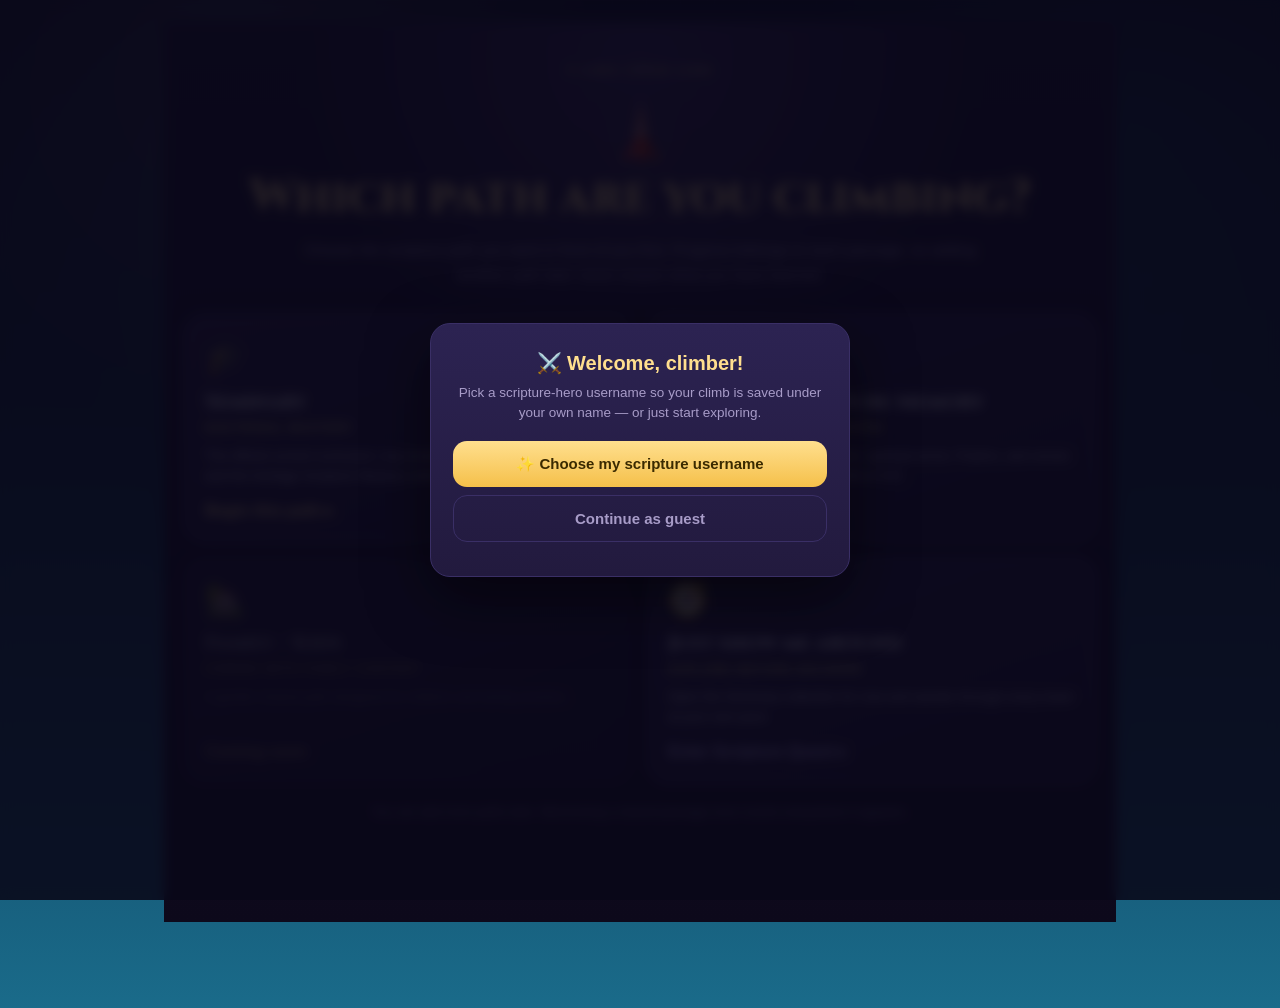
==== commit 5f8f3a6e: "T12: ship the complete BSB and KJV Christian track Add six curated 20-floor Christian campaigns back" ====
--- a/index.html
+++ b/index.html
@@ -55,8 +55,10 @@
 <script src="data/passages.js"></script>
 <script src="data/articles-of-faith.js"></script>
 <script src="data/doctrinal-mastery.js"></script>
+<script src="data/christian.js"></script>
 <script src="data/text-sources.js"></script>
 <script src="data/text-sources-t10.js"></script>
+<script src="data/text-sources-christian.js"></script>
 <script src="js/01-catalog.js"></script>
 <script src="js/02-relics-data.js"></script>
 <script src="js/03-state.js"></script>
--- a/css/02-towers.css
+++ b/css/02-towers.css
@@ -33,6 +33,16 @@
   .relic.img-mode .rl-art .rl-emoji{display:none;}
   .relic.img-mode.no-img .rl-art img{display:none;}
   .relic.img-mode.no-img .rl-art .rl-emoji{display:inline;}
+  .relic.relic-fallback{
+    background:
+      radial-gradient(circle at 50% 32%,rgba(255,232,158,.2),transparent 42%),
+      repeating-conic-gradient(from 45deg at 50% 50%,rgba(244,185,66,.055) 0 12deg,transparent 12deg 24deg),
+      linear-gradient(155deg,#17354a,#081a2d 72%);
+    border-color:color-mix(in srgb,var(--trim) 82%,#f8d98a);
+    box-shadow:0 0 0 3px rgba(255,255,255,.05),0 7px 18px rgba(0,0,0,.3),inset 0 0 16px rgba(0,0,0,.48);
+  }
+  .relic.relic-fallback::before{content:"✦";position:absolute;top:5%;left:8%;z-index:8;color:#f8d98a;font-size:calc(var(--rsz)*.11);opacity:.8;}
+  .relic.relic-fallback .rl-emoji{font-size:calc(var(--rsz)*.48);filter:drop-shadow(0 3px 3px rgba(0,0,0,.55)) drop-shadow(0 0 9px rgba(244,185,66,.2));}
   .rl-base .rl-art{filter:brightness(0) opacity(.8);}          /* the silhouette */
   .rl-shard{opacity:0; transform:scale(1.12); transition:opacity .45s ease, transform .45s ease;}
   .rl-shard.on{opacity:1; transform:scale(1);}
--- a/css/09-content.css
+++ b/css/09-content.css
@@ -52,3 +52,11 @@
   .path-onboarding{padding:28px 14px 42px}.path-grid{grid-template-columns:1fr}.path-card{min-height:188px;padding:17px}
   .campaign-section.retired{padding:12px}.phrase-card-main{padding:22px 14px}.phrase-actions{flex-direction:column}.phrase-actions .btn{width:100%}
 }
+
+/* T12: the shared shell keeps both paths available without discarding any
+   progress, and exposes translation only where the current track supports it. */
+.path-controls{display:flex;justify-content:center;gap:8px;flex-wrap:wrap;padding:10px 14px 0;}
+.path-controls label{display:flex;align-items:center;gap:7px;background:rgba(7,22,40,.72);border:1px solid rgba(157,180,214,.25);border-radius:999px;padding:5px 7px 5px 11px;}
+.path-controls label span{color:#9db4d6;font-size:9px;font-weight:950;letter-spacing:.1em;text-transform:uppercase;}
+.path-controls select{max-width:min(64vw,260px);border:0;border-radius:999px;background:#122b45;color:#f8fafc;font:800 11px/1.2 system-ui;padding:7px 25px 7px 10px;}
+.path-controls select:focus-visible{outline:2px solid #f4b942;outline-offset:2px;}
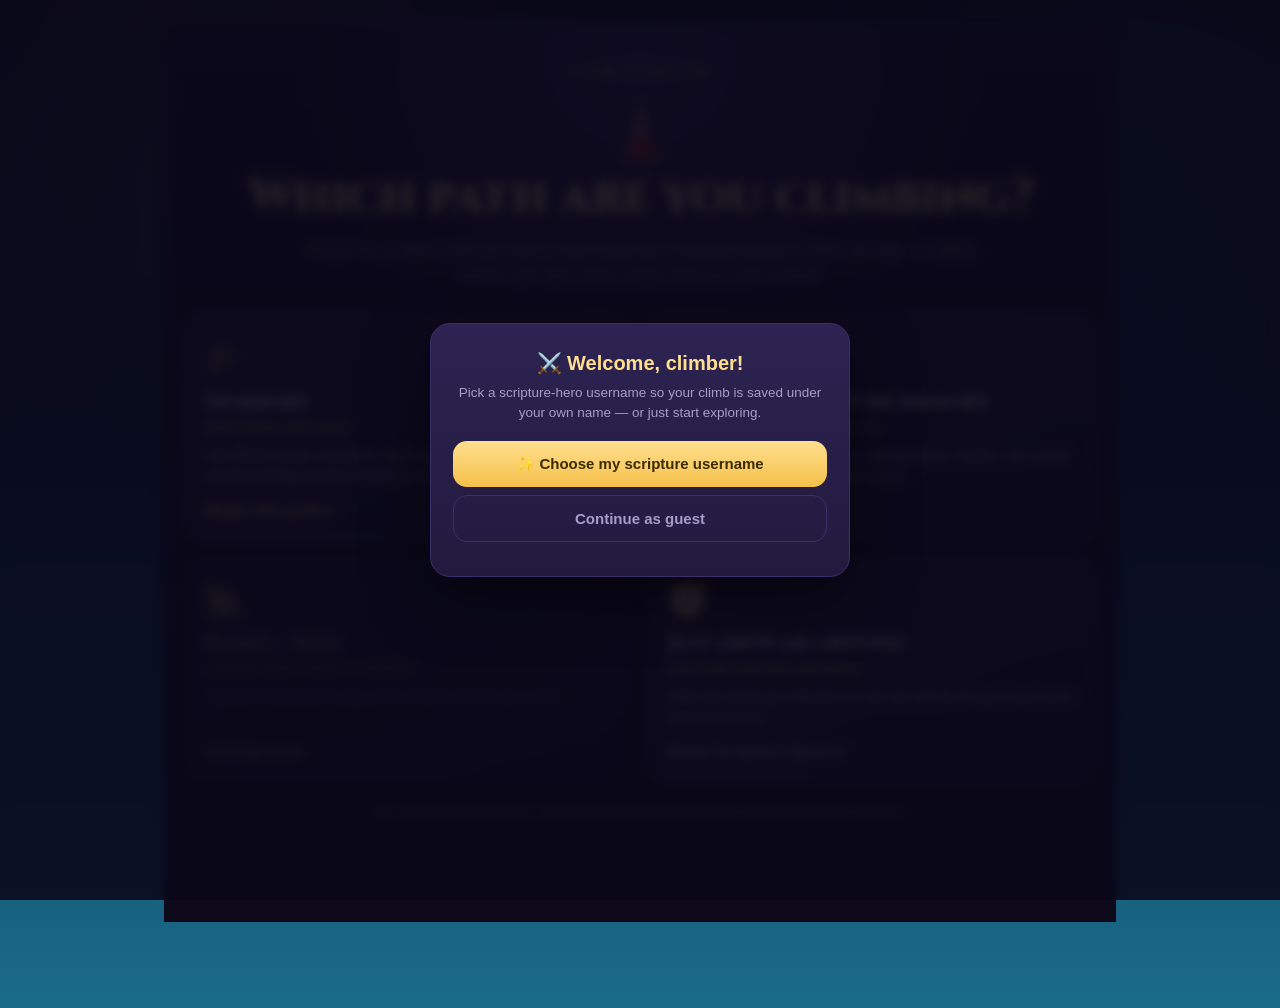
==== commit 5d2a85b8: "T15b: PWA shell — self-hosted Cinzel, manifest, and a real offline mode T15's second half. Before th" ====
--- a/index.html
+++ b/index.html
@@ -4,9 +4,20 @@
 <meta charset="UTF-8">
 <meta name="viewport" content="width=device-width, initial-scale=1.0">
 <title>Line Upon Line — Scripture Quest</title>
-<link rel="preconnect" href="https://fonts.googleapis.com">
-<link rel="preconnect" href="https://fonts.gstatic.com" crossorigin>
-<link href="https://fonts.googleapis.com/css2?family=Cinzel:wght@600;700;800&display=swap" rel="stylesheet">
+<meta name="description" content="Memorize, recite, and seal scripture — towers, relics, streaks, and an Arena quiz mode for LDS Seminary and general Christian tracks.">
+<!-- T15b: manifest + theme color + icons, so the app installs to a home
+     screen. Cinzel used to be a hard external <link> to fonts.googleapis.com
+     here; it is now self-hosted (css/00-fonts.css, fonts/) so a cold load
+     has no external dependency at all -- see sw.js for the rest of the
+     offline story. -->
+<link rel="manifest" href="manifest.json">
+<meta name="theme-color" content="#0b2d42">
+<meta name="apple-mobile-web-app-capable" content="yes">
+<meta name="apple-mobile-web-app-status-bar-style" content="black-translucent">
+<meta name="apple-mobile-web-app-title" content="Scripture Quest">
+<link rel="icon" href="icons/icon-192.png" type="image/png">
+<link rel="apple-touch-icon" href="icons/apple-touch-icon.png">
+<link rel="stylesheet" href="css/00-fonts.css">
 <link rel="stylesheet" href="css/01-base.css">
 <link rel="stylesheet" href="css/02-towers.css">
 <link rel="stylesheet" href="css/03-ceremony.css">
@@ -17,6 +28,7 @@
 <link rel="stylesheet" href="css/08-responsive.css">
 <link rel="stylesheet" href="css/09-content.css">
 <link rel="stylesheet" href="css/10-custom.css">
+<link rel="stylesheet" href="css/11-learning.css">
 </head>
 <body>
 <div class="wrap" id="app"></div>
@@ -32,7 +44,11 @@
      Classic <script> tags, in dependency order. NOT ES modules:
      type="module" is CORS-blocked over file://, and this app must
      keep working when someone unzips it and double-clicks
-     index.html. Revisit when it is served over HTTP (T15).
+     index.html. T15 added a service worker (sw.js) for the HTTP
+     deployment, but file:// is still a fully supported distribution
+     path with no service worker or install prompt available to it —
+     that's expected, not a bug, so this still can't switch to
+     type="module" without breaking it.
 
      The order below is the order this code appeared in the old
      single-file build, and it is load-bearing: 03-state.js runs
@@ -49,6 +65,8 @@
 <script src="js/00-tower-geometry.js"></script>
 <script src="js/00-custom.js"></script>
 <script src="js/00-tokenize.js"></script>
+<script src="js/00-refmatch.js"></script>
+<script src="js/00-learning.js"></script>
 <script src="js/00-verify.js"></script>
 <script src="js/00-recall.js"></script>
 <script src="js/00-phrases.js"></script>
@@ -86,5 +104,6 @@
 <script src="js/24-boot.js"></script>
 <script src="js/25-bridge.js"></script>
 <script src="js/26-recall-check.js"></script>
+<script src="js/27-pwa.js"></script>
 </body>
 </html>
--- a/css/00-fonts.css
+++ b/css/00-fonts.css
@@ -0,0 +1,48 @@
+/* 00-fonts.css — self-hosted Cinzel (T15b)
+   ===========================================================================
+   Replaces the hard external <link> to fonts.googleapis.com. Before this,
+   the display font required a live network connection on every cold load —
+   incompatible with "installs to a phone home screen and fully loads with
+   the network off" (ROADMAP.md T15 DoD) and with the file:// distribution
+   model this app otherwise supports everywhere else.
+
+   The two .woff2 files in fonts/ are byte-identical to what
+   fonts.googleapis.com/css2?family=Cinzel:wght@600;700;800 served
+   (fetched from fonts.gstatic.com, Google's own CDN, with the user's
+   explicit permission) — same subsetting, same six @font-face rules below,
+   just served from this origin instead of Google's. Weights 600/700/800
+   all resolve to the same two files because Google's own CSS did too: this
+   is a variable font, declared three times so `font-weight:600/700/800`
+   each match a rule instead of the browser picking the nearest available
+   weight and getting it slightly wrong.
+   =========================================================================== */
+@font-face{
+  font-family:"Cinzel"; font-style:normal; font-weight:600; font-display:swap;
+  src:url("../fonts/cinzel-latin-ext.woff2") format("woff2");
+  unicode-range:U+0100-02BA,U+02BD-02C5,U+02C7-02CC,U+02CE-02D7,U+02DD-02FF,U+0304,U+0308,U+0329,U+1D00-1DBF,U+1E00-1E9F,U+1EF2-1EFF,U+2020,U+20A0-20AB,U+20AD-20C0,U+2113,U+2C60-2C7F,U+A720-A7FF;
+}
+@font-face{
+  font-family:"Cinzel"; font-style:normal; font-weight:600; font-display:swap;
+  src:url("../fonts/cinzel-latin.woff2") format("woff2");
+  unicode-range:U+0000-00FF,U+0131,U+0152-0153,U+02BB-02BC,U+02C6,U+02DA,U+02DC,U+0304,U+0308,U+0329,U+2000-206F,U+20AC,U+2122,U+2191,U+2193,U+2212,U+2215,U+FEFF,U+FFFD;
+}
+@font-face{
+  font-family:"Cinzel"; font-style:normal; font-weight:700; font-display:swap;
+  src:url("../fonts/cinzel-latin-ext.woff2") format("woff2");
+  unicode-range:U+0100-02BA,U+02BD-02C5,U+02C7-02CC,U+02CE-02D7,U+02DD-02FF,U+0304,U+0308,U+0329,U+1D00-1DBF,U+1E00-1E9F,U+1EF2-1EFF,U+2020,U+20A0-20AB,U+20AD-20C0,U+2113,U+2C60-2C7F,U+A720-A7FF;
+}
+@font-face{
+  font-family:"Cinzel"; font-style:normal; font-weight:700; font-display:swap;
+  src:url("../fonts/cinzel-latin.woff2") format("woff2");
+  unicode-range:U+0000-00FF,U+0131,U+0152-0153,U+02BB-02BC,U+02C6,U+02DA,U+02DC,U+0304,U+0308,U+0329,U+2000-206F,U+20AC,U+2122,U+2191,U+2193,U+2212,U+2215,U+FEFF,U+FFFD;
+}
+@font-face{
+  font-family:"Cinzel"; font-style:normal; font-weight:800; font-display:swap;
+  src:url("../fonts/cinzel-latin-ext.woff2") format("woff2");
+  unicode-range:U+0100-02BA,U+02BD-02C5,U+02C7-02CC,U+02CE-02D7,U+02DD-02FF,U+0304,U+0308,U+0329,U+1D00-1DBF,U+1E00-1E9F,U+1EF2-1EFF,U+2020,U+20A0-20AB,U+20AD-20C0,U+2113,U+2C60-2C7F,U+A720-A7FF;
+}
+@font-face{
+  font-family:"Cinzel"; font-style:normal; font-weight:800; font-display:swap;
+  src:url("../fonts/cinzel-latin.woff2") format("woff2");
+  unicode-range:U+0000-00FF,U+0131,U+0152-0153,U+02BB-02BC,U+02C6,U+02DA,U+02DC,U+0304,U+0308,U+0329,U+2000-206F,U+20AC,U+2122,U+2191,U+2193,U+2212,U+2215,U+FEFF,U+FFFD;
+}
--- a/css/03-ceremony.css
+++ b/css/03-ceremony.css
@@ -218,6 +218,12 @@
   .prove-finish-glyph{font-size:56px;filter:drop-shadow(0 0 18px rgba(251,191,36,.5));animation:glyphFloat 2.5s ease-in-out infinite;}
   .prove-finish .cer-name{margin-top:6px;}
   .prove-finish-text{max-width:540px;margin:12px auto 18px;padding:16px;border-radius:16px;text-align:left;background:rgba(255,255,255,.06);border:1px solid rgba(255,255,255,.12);font-family:Georgia,"Times New Roman",serif;font-size:15px;line-height:1.58;color:#f2eefc;}
+  .prove-grade-line{margin-top:4px;color:#cabffa;font-size:12.5px;font-weight:800;}
+  .prove-mode-link{
+    margin-top:10px;text-align:center;color:#9c93c9;font-size:11.5px;font-weight:800;
+    cursor:pointer;text-decoration:underline;text-underline-offset:2px;
+  }
+  .prove-mode-link:hover{color:#fff;}
   @media (min-width:680px){.prove-options{grid-template-columns:repeat(3,1fr)}.prove-opt{padding:13px 12px 13px 42px!important;}}
   @media (max-width:520px){
     .relic-pop-stage{padding:6px;}
--- a/css/05-arena.css
+++ b/css/05-arena.css
@@ -119,3 +119,17 @@
     color:#9c93c9; font-size:11.5px; font-weight:800; padding:7px 12px; cursor:pointer;
   }
   .hint-btn:hover{color:#cabffa; border-color:rgba(167,139,250,.5);}
+
+  /* T15: typed-reference production (refFromText / refFromTheme) */
+  .ta-ref-form{display:flex; gap:8px; margin-top:4px;}
+  .ta-ref-input{
+    min-width:0; flex:1; padding:13px 14px; border-radius:14px; outline:none;
+    border:1px solid rgba(255,255,255,.16); background:rgba(255,255,255,.07);
+    color:#f2eefc; font-family:"Cinzel",Georgia,serif; font-size:15px; font-weight:700;
+  }
+  .ta-ref-input:focus{border-color:#a78bfa; box-shadow:0 0 0 3px rgba(167,139,250,.22);}
+  .ta-ref-input:disabled{opacity:.6;}
+  .ta-ref-feedback{margin-top:10px; text-align:center; font-size:13px; font-weight:800;}
+  .ta-ref-feedback .ok{color:#34d399;}
+  .ta-ref-feedback .miss{color:#fca5a5;}
+  .ta-requeue-note{margin:0 0 8px; text-align:center; font-size:11px; font-weight:800; color:#9c93c9;}
--- a/css/11-learning.css
+++ b/css/11-learning.css
@@ -0,0 +1,25 @@
+/* T13 · graded scheduling, segmented study display, and Trouble Map */
+.schedule-label{color:#9db4d6;font-size:11px;font-weight:800;margin-left:4px}
+.display-strength{margin-top:6px;color:#b7c8e4;font-size:10.5px;font-weight:850;letter-spacing:.035em}
+.display-strength span{margin-left:4px;padding:2px 6px;border:1px solid rgba(148,163,184,.22);border-radius:999px;color:#8194b1;font-size:8.5px;text-transform:uppercase;letter-spacing:.09em}
+.study-mode-switch{display:grid;grid-template-columns:repeat(3,1fr);max-width:440px;margin:12px auto 8px;padding:4px;border:1px solid rgba(148,163,184,.2);border-radius:13px;background:rgba(7,14,29,.58);box-shadow:0 8px 24px rgba(0,0,0,.16)}
+.study-mode{min-height:38px;padding:8px 10px;border:0;border-radius:9px;background:transparent;color:#8fa5c5;font-family:inherit;font-size:11px;font-weight:800;line-height:1.15;letter-spacing:.025em;cursor:pointer;transition:background .16s,color .16s,box-shadow .16s}
+.study-mode:hover{color:#d8e5f7}
+.study-mode.active{background:linear-gradient(135deg,rgba(111,76,196,.5),rgba(39,87,147,.48));box-shadow:0 2px 10px rgba(0,0,0,.2),inset 0 0 0 1px rgba(196,181,253,.2);color:#fff}
+.trouble-hint{color:#d8b7a4}
+.verse-text .trouble-word{position:relative;background:rgba(244,114,71,var(--trouble-alpha,.2));box-shadow:inset 0 -2px rgba(251,146,60,.62);border-radius:4px;cursor:pointer;transition:filter .15s,transform .15s}
+.verse-text .trouble-word:hover,.verse-text .trouble-word:focus{filter:brightness(1.22);transform:translateY(-1px)}
+.verse-text .trouble-word::after{content:"";position:absolute;left:20%;right:20%;bottom:-3px;height:2px;border-radius:2px;background:#fb923c;opacity:.8}
+.trouble-drill{max-width:680px;margin:12px auto 8px;padding:15px;border:1px solid rgba(251,146,60,.3);border-radius:15px;background:linear-gradient(145deg,rgba(57,30,23,.72),rgba(17,24,39,.92));box-shadow:0 14px 34px rgba(0,0,0,.22)}
+.trouble-drill-head{display:flex;justify-content:space-between;gap:12px;align-items:flex-start}
+.trouble-drill-head span{display:block;color:#fb923c;font-size:9px;font-weight:900;letter-spacing:.13em;text-transform:uppercase}
+.trouble-drill-head strong{display:block;margin-top:3px;color:#f2e8e1;font-size:12px}
+.trouble-close{width:30px;height:30px;border:1px solid rgba(255,255,255,.13);border-radius:9px;background:rgba(0,0,0,.18);color:#b7c4d8;font-size:20px;cursor:pointer}
+.trouble-cue{margin:15px 0 11px;padding:12px;border-radius:10px;background:rgba(2,6,23,.42);color:#fed7aa;font:800 15px/1.7 Georgia,serif;letter-spacing:.035em;text-align:center}
+.trouble-form label{display:block;margin-bottom:5px;color:#9fb1cb;font-size:10px;font-weight:850}
+.trouble-form>div{display:flex;gap:8px}
+.trouble-form input{min-width:0;flex:1;padding:10px 12px;border:1px solid rgba(148,163,184,.28);border-radius:9px;outline:none;background:rgba(2,6,23,.64);color:#f8fafc;font-family:inherit;font-size:13px;font-weight:700}
+.trouble-form input:focus{border-color:#fb923c;box-shadow:0 0 0 3px rgba(251,146,60,.12)}
+.trouble-feedback{margin-top:10px;padding:9px 11px;border-radius:9px;font-size:11px;color:#fbd3bc;background:rgba(154,52,18,.22)}
+.trouble-feedback.ok{color:#bbf7d0;background:rgba(21,128,61,.2)}
+@media(max-width:560px){.study-mode{font-size:10px;padding:7px 4px}.trouble-form>div{align-items:stretch;flex-direction:column}.schedule-label{display:block;margin:5px 0 0}.display-strength{text-align:left}}
